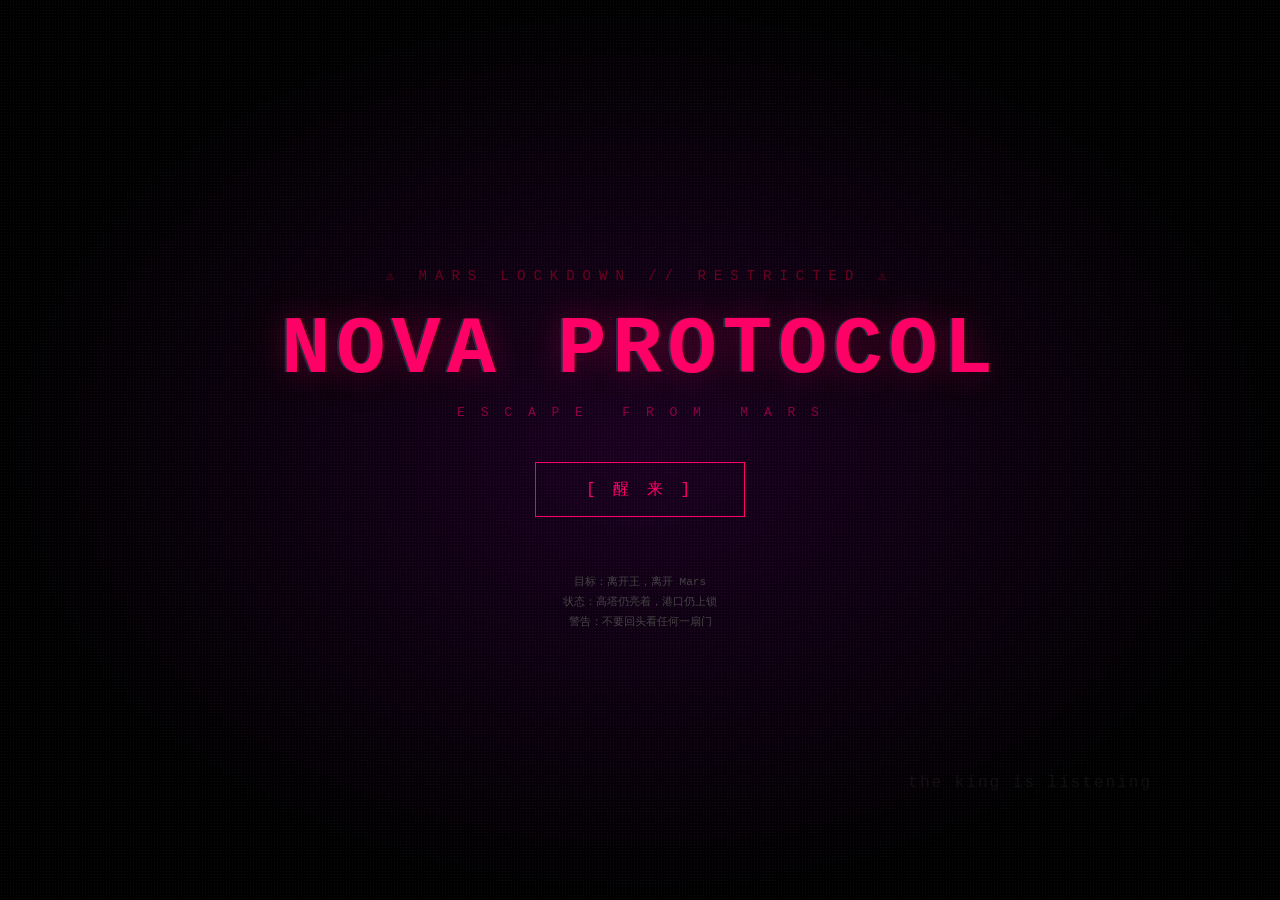
==== index.html @ 2b682ba2 "feat: 第二章大幅扩展 — 新增3个场景 + 9条线索 + 稳定度条 新增场景： - 暗红走廊（枢纽场景，连接所有第二章区域） - 王的起居室（高风险：手写笔记、覆写密码、会记住你的椅子） - 数" ====
<!DOCTYPE html>
<html lang="zh-CN">

<head>
    <meta charset="UTF-8" />
    <meta name="viewport" content="width=device-width, initial-scale=1.0" />
    <title>Thrall &amp; King · Escape from Mars</title>
    <meta name="description" content="A dark fairy-tale horror escape game about Nova fleeing the King and Mars." />
    <style>
        :root {
            --bg: #09060d;
            --bg2: #160b16;
            --ink: #f4dff0;
            --muted: #b693b0;
            --accent: #d9487d;
            --gold: #d6b36b;
            --danger: #ff5b7e;
            --cyan: #7de3ff;
            --line: rgba(255, 255, 255, 0.12);
            --shadow: 0 0 30px rgba(217, 72, 125, 0.20);
        }

        * {
            box-sizing: border-box;
        }

        html,
        body {
            margin: 0;
            min-height: 100%;
            background: radial-gradient(circle at 20% 15%, rgba(217, 72, 125, 0.18), transparent 24%), radial-gradient(circle at 80% 10%, rgba(214, 179, 107, 0.08), transparent 20%), linear-gradient(180deg, var(--bg2), var(--bg));
            color: var(--ink);
            font-family: "Noto Serif SC", "Songti SC", "SimSun", serif;
            overflow-x: hidden;
        }

        body {
            display: flex;
            justify-content: center;
            padding: 20px;
        }

        #app {
            width: min(1120px, 100%);
            display: grid;
            grid-template-columns: 1.15fr 0.85fr;
            gap: 18px;
            transition: filter 180ms ease;
        }

        #app.flicker {
            filter: brightness(1.18) contrast(1.12);
        }

        .panel {
            background: linear-gradient(180deg, rgba(255, 255, 255, 0.04), rgba(255, 255, 255, 0.02));
            border: 1px solid var(--line);
            border-radius: 20px;
            box-shadow: var(--shadow);
            backdrop-filter: blur(10px);
        }

        .stage {
            padding: 18px;
            min-height: 76vh;
            display: flex;
            flex-direction: column;
        }

        .sidebar {
            padding: 18px;
            min-height: 76vh;
        }

        .title {
            margin: 0;
            font-size: clamp(28px, 4vw, 46px);
            line-height: 1;
            letter-spacing: 1px;
            color: #ffe9f5;
            text-shadow: 0 0 18px rgba(217, 72, 125, 0.30);
        }

        .subtitle {
            margin: 10px 0 16px;
            color: var(--muted);
            font-size: 14px;
            line-height: 1.6;
        }

        .room-card {
            position: relative;
            border: 1px solid var(--line);
            border-radius: 18px;
            min-height: 300px;
            overflow: hidden;
            background: radial-gradient(circle at 50% 30%, rgba(255, 255, 255, 0.03), transparent 40%), rgba(0, 0, 0, 0.24);
        }

        .room-visual {
            min-height: 300px;
            padding: 24px;
            display: flex;
            flex-direction: column;
            justify-content: flex-end;
            background-size: cover;
            background-position: center;
            position: relative;
        }

        .room-visual::before {
            content: "";
            position: absolute;
            inset: 0;
            background: linear-gradient(180deg, rgba(0, 0, 0, 0.05), rgba(0, 0, 0, 0.25));
            pointer-events: none;
        }

        .room-visual>* {
            position: relative;
            z-index: 1;
        }

        .room-name {
            font-size: 30px;
            margin: 0 0 8px;
        }

        .room-desc {
            margin: 0;
            max-width: 62ch;
            color: #f7dde9;
            line-height: 1.72;
            white-space: pre-wrap;
        }

        /* ── 关键词高亮 ── */
        .hl-item {
            color: #d6b36b;
            text-shadow: 0 0 6px rgba(214, 179, 107, 0.25);
        }

        .hl-dialog {
            color: #7de3ff;
        }

        .hl-lyric {
            color: #ff88bb;
            font-style: italic;
        }

        .hl-song {
            color: #d6b36b;
            font-style: italic;
        }

        .hl-sfx {
            color: #9a7aad;
            letter-spacing: 1.5px;
            font-size: 0.92em;
        }

        /* ── 恐怖抖动 ── */
        .log-scary {
            animation: textShake 0.12s infinite;
            border-color: rgba(255, 0, 51, 0.35) !important;
            box-shadow: 0 0 18px rgba(255, 0, 51, 0.08) inset;
        }

        @keyframes textShake {
            0% { transform: translate(0.6px, 0); }
            25% { transform: translate(-0.4px, 0.5px); }
            50% { transform: translate(0.5px, -0.6px); }
            75% { transform: translate(-0.6px, 0.3px); }
            100% { transform: translate(0.4px, -0.3px); }
        }

        /* ── 王的监听警告 ── */
        #dangerFlash {
            position: fixed;
            inset: 0;
            z-index: 9998;
            pointer-events: none;
            opacity: 0;
            transition: opacity 0.15s ease;
            background: radial-gradient(circle at 50% 50%, rgba(180, 0, 0, 0.7), rgba(60, 0, 0, 0.85));
            display: flex;
            align-items: center;
            justify-content: center;
        }
        #dangerFlash.active {
            opacity: 1;
            animation: dangerPulse 0.8s ease-out forwards;
        }
        #dangerFlash .danger-text {
            font-size: clamp(32px, 6vw, 64px);
            color: #ff1a1a;
            text-shadow: 0 0 30px rgba(255, 0, 0, 0.9), 0 0 60px rgba(255, 0, 0, 0.5);
            font-weight: bold;
            letter-spacing: 8px;
            animation: textShake 0.1s infinite;
        }
        @keyframes dangerPulse {
            0% { opacity: 1; }
            70% { opacity: 0.9; }
            100% { opacity: 0; }
        }

        /* ── BGM 播放器 ── */
        .bgm-player {
            display: flex;
            align-items: center;
            gap: 8px;
            padding: 8px 12px;
            border-radius: 12px;
            border: 1px solid var(--line);
            background: rgba(0, 0, 0, 0.3);
            margin-bottom: 12px;
            font-size: 12px;
            color: var(--muted);
        }
        .bgm-player button {
            appearance: none;
            border: none;
            background: none;
            color: var(--accent);
            font-size: 18px;
            cursor: pointer;
            padding: 0 4px;
            line-height: 1;
        }
        .bgm-player button:hover { color: #ff88bb; }
        .bgm-track-name {
            flex: 1;
            overflow: hidden;
            text-overflow: ellipsis;
            white-space: nowrap;
            color: var(--ink);
            font-size: 12px;
        }
        .bgm-player select {
            appearance: none;
            background: rgba(255,255,255,0.06);
            border: 1px solid var(--line);
            color: var(--ink);
            font: inherit;
            font-size: 11px;
            padding: 3px 6px;
            border-radius: 6px;
            cursor: pointer;
            max-width: 110px;
        }
        /* ── 频谱 ── */
        .spectrum-wrap {
            height: 32px;
            display: flex;
            align-items: flex-end;
            gap: 2px;
            margin-bottom: 10px;
            padding: 0 2px;
        }
        .spectrum-wrap .bar {
            flex: 1;
            background: linear-gradient(0deg, #ff4da6, #ff88cc);
            box-shadow: 0 0 4px rgba(255, 77, 166, 0.5);
            border-radius: 2px 2px 0 0;
            min-width: 3px;
            transition: height 80ms ease;
        }

        .choices {
            display: grid;
            gap: 10px;
            margin-top: 18px;
        }

        .btn {
            appearance: none;
            border: 1px solid rgba(255, 255, 255, 0.16);
            background: linear-gradient(180deg, rgba(255, 255, 255, 0.08), rgba(255, 255, 255, 0.04));
            color: var(--ink);
            padding: 12px 14px;
            border-radius: 14px;
            text-align: left;
            cursor: pointer;
            transition: 160ms ease;
            font: inherit;
        }

        .btn:hover {
            transform: translateY(-1px);
            border-color: rgba(217, 72, 125, 0.55);
            box-shadow: 0 0 0 1px rgba(217, 72, 125, 0.16) inset;
        }

        .btn:disabled {
            opacity: 0.5;
            cursor: default;
            transform: none;
        }

        .hot {
            border-color: rgba(214, 179, 107, 0.45);
        }

        .danger {
            border-color: rgba(255, 91, 126, 0.52);
        }

        .chapter-two-btn {
            border-color: rgba(125, 227, 255, 0.35);
            box-shadow: 0 0 12px rgba(125,227,255,0.08) inset;
        }

        .log {
            margin-top: 16px;
            padding: 14px;
            border-radius: 14px;
            border: 1px solid var(--line);
            background: rgba(0, 0, 0, 0.24);
            line-height: 1.8;
            white-space: pre-wrap;
            min-height: 156px;
            position: relative;
            overflow: hidden;
        }

        .log::after {
            content: "";
            position: absolute;
            inset: 0;
            background: linear-gradient(180deg, transparent, rgba(255, 255, 255, 0.015));
            pointer-events: none;
        }

        .section {
            margin-bottom: 16px;
        }

        .section h3 {
            margin: 0 0 10px;
            font-size: 15px;
            color: #ffdced;
            letter-spacing: 0.4px;
        }

        .chips {
            display: flex;
            flex-wrap: wrap;
            gap: 8px;
        }

        .chip {
            border-radius: 999px;
            border: 1px solid var(--line);
            background: rgba(255, 255, 255, 0.04);
            color: var(--muted);
            padding: 7px 10px;
            font-size: 13px;
        }

        .chip.active {
            color: #fff6dc;
            border-color: rgba(214, 179, 107, 0.5);
            background: rgba(214, 179, 107, 0.12);
        }

        .chip.chapter-two-active {
            color: #dcf8ff;
            border-color: rgba(125, 227, 255, 0.5);
            background: rgba(125, 227, 255, 0.14);
        }

        .status-grid {
            display: grid;
            grid-template-columns: repeat(2, 1fr);
            gap: 10px;
        }

        .status {
            padding: 12px;
            border-radius: 14px;
            border: 1px solid var(--line);
            background: rgba(255, 255, 255, 0.03);
        }

        .status .label {
            color: var(--muted);
            font-size: 12px;
            margin-bottom: 6px;
        }

        .status .value {
            font-size: 22px;
        }

        .small {
            font-size: 12px;
            color: var(--muted);
            line-height: 1.68;
        }

        .lyric-box {
            padding: 12px;
            border-radius: 14px;
            border: 1px dashed rgba(214, 179, 107, 0.35);
            background: rgba(214, 179, 107, 0.06);
            color: #ffecc6;
            line-height: 1.75;
            min-height: 124px;
            white-space: pre-wrap;
        }

        .ending {
            border-left: 3px solid var(--gold);
            padding-left: 12px;
            color: #ffecc6;
        }

        .footer-note {
            margin-top: auto;
            padding-top: 12px;
            font-size: 12px;
            color: var(--muted);
            border-top: 1px solid var(--line);
            line-height: 1.6;
        }

        .room-start {
            background-image: linear-gradient(180deg, rgba(12, 24, 44, 0.10), rgba(0, 0, 0, 0.62)), linear-gradient(120deg, #0b1222, #080b15 55%, #1a0d17);
        }

        .room-corridor {
            background-image: linear-gradient(180deg, rgba(29, 10, 35, 0.18), rgba(0, 0, 0, 0.62)), linear-gradient(120deg, #1a0718, #0b0912 52%, #190a1d);
        }

        .room-cat {
            background-image: linear-gradient(180deg, rgba(44, 18, 25, 0.12), rgba(0, 0, 0, 0.55)), linear-gradient(120deg, #1f0f17, #120915 48%, #26131b);
        }

        .room-lab {
            background-image: radial-gradient(circle at 55% 45%, rgba(255, 102, 178, 0.12), transparent 28%), linear-gradient(180deg, rgba(22, 10, 23, 0.12), rgba(0, 0, 0, 0.68)), linear-gradient(120deg, #160711, #09070d 48%, #160918);
        }

        .room-gallery {
            background-image: linear-gradient(180deg, rgba(29, 15, 26, 0.15), rgba(0, 0, 0, 0.6)), linear-gradient(120deg, #250e19, #110810 50%, #1c0b13);
        }

        .room-observatory {
            background-image: radial-gradient(circle at 50% 15%, rgba(214, 179, 107, 0.15), transparent 25%), linear-gradient(180deg, rgba(28, 16, 34, 0.2), rgba(7, 5, 10, 0.8)), linear-gradient(120deg, #2b0f1c, #130915 45%, #12081b 70%, #221019);
        }

        .room-greenhouse {
            background-image: linear-gradient(180deg, rgba(17, 30, 18, 0.12), rgba(0, 0, 0, 0.52)), linear-gradient(120deg, #142215, #0c1110 48%, #1a1116);
        }

        .room-reactor {
            background-image: radial-gradient(circle at 50% 50%, rgba(217, 72, 125, 0.12), transparent 30%), linear-gradient(180deg, rgba(31, 10, 21, 0.08), rgba(0, 0, 0, 0.7)), linear-gradient(120deg, #180812, #09070d 45%, #1b0b13);
        }

        .room-tower {
            background-image: radial-gradient(circle at 50% 28%, rgba(214, 179, 107, 0.16), transparent 24%), linear-gradient(180deg, rgba(30, 12, 20, 0.12), rgba(0, 0, 0, 0.68)), linear-gradient(120deg, #210b16, #0c070d 54%, #13080c);
        }

        #titleScreen {
            position: fixed;
            inset: 0;
            z-index: 50;
            display: flex;
            flex-direction: column;
            align-items: center;
            justify-content: center;
            background: radial-gradient(ellipse at 50% 50%, #1a0020 0%, #000 72%);
            overflow: hidden;
        }

        #titleScreen.hidden {
            display: none;
        }

        .scanline {
            position: absolute;
            left: 0;
            right: 0;
            top: -10%;
            height: 2px;
            background: rgba(255, 0, 100, 0.28);
            animation: scanline 4s linear infinite;
            pointer-events: none;
        }

        .title-glow {
            font-size: clamp(42px, 8vw, 82px);
            color: #ff0066;
            text-shadow: 0 0 30px #ff006640, 0 0 60px #ff006620, -2px 0 #00ffff30, 2px 0 #ff000030;
            letter-spacing: 6px;
            font-family: 'Courier New', monospace;
            font-weight: bold;
            margin: 0;
        }

        .title-sub {
            font-size: 13px;
            color: #ff006680;
            letter-spacing: 4px;
            margin-top: 8px;
            margin-bottom: 42px;
            font-family: 'Courier New', monospace;
        }

        .title-btn {
            padding: 16px 50px;
            background: transparent;
            border: 1px solid #ff0066;
            color: #ff0066;
            font-family: 'Courier New', monospace;
            font-size: 16px;
            cursor: pointer;
            letter-spacing: 4px;
            transition: all 0.3s;
        }

        .title-btn:hover {
            background: #ff006620;
            box-shadow: 0 0 30px #ff006640;
        }

        .title-meta {
            margin-top: 56px;
            font-size: 11px;
            color: #444;
            line-height: 1.8;
            font-family: 'Courier New', monospace;
            text-align: center;
        }

        .title-noise {
            position: absolute;
            inset: 0;
            opacity: 0.05;
            pointer-events: none;
            background-image: radial-gradient(circle, #fff 1px, transparent 1px);
            background-size: 3px 3px;
            mix-blend-mode: screen;
        }

        .title-ghost {
            position: absolute;
            bottom: 12%;
            right: 10%;
            color: rgba(255, 255, 255, 0.06);
            font-family: 'Courier New', monospace;
            letter-spacing: 2px;
            animation: pulse 3.2s infinite;
        }

        #jumpScare {
            position: fixed;
            inset: 0;
            z-index: 80;
            display: none;
            align-items: center;
            justify-content: center;
            flex-direction: column;
            background: rgba(0, 0, 0, 0.96);
            color: #ff0033;
            font-family: 'Courier New', monospace;
            text-shadow: 0 0 18px #ff0033;
        }

        #jumpScare.active {
            display: flex;
            animation: flashBg 0.42s steps(2) 3;
        }

        #jumpText {
            font-size: clamp(34px, 8vw, 96px);
            letter-spacing: 4px;
            animation: shake 0.08s infinite;
            white-space: pre-wrap;
            text-align: center;
            padding: 20px;
        }

        #jumpNoise {
            color: rgba(255, 255, 255, 0.2);
            font-size: 12px;
            letter-spacing: 3px;
        }

        #glitchOverlay {
            position: fixed;
            inset: 0;
            z-index: 40;
            pointer-events: none;
            opacity: 0;
            background: repeating-linear-gradient(180deg, rgba(255, 255, 255, 0.018), rgba(255, 255, 255, 0.018) 1px, transparent 1px, transparent 3px);
            transition: opacity 120ms ease;
        }

        #glitchOverlay.show {
            opacity: 1;
        }

        #puzzleModal {
            position: fixed;
            inset: 0;
            z-index: 70;
            display: none;
            align-items: center;
            justify-content: center;
            background: rgba(0, 0, 0, 0.84);
        }

        #puzzleModal.active {
            display: flex;
        }

        .modal-card {
            background: rgba(9, 6, 13, 0.95);
            border: 1px solid rgba(217, 72, 125, 0.45);
            border-radius: 18px;
            width: min(420px, 92vw);
            padding: 24px;
            box-shadow: 0 0 40px rgba(217, 72, 125, 0.18);
        }

        .modal-title {
            margin: 0 0 10px;
            color: #ffe9f5;
            font-size: 22px;
        }

        .modal-text {
            color: var(--muted);
            line-height: 1.7;
            margin-bottom: 12px;
            white-space: pre-wrap;
        }

        .modal-hint {
            color: #ffd0e1;
            background: rgba(217, 72, 125, 0.08);
            border: 1px dashed rgba(217, 72, 125, 0.28);
            padding: 10px 12px;
            border-radius: 12px;
            margin-bottom: 14px;
            white-space: pre-wrap;
        }

        .modal-input {
            width: 100%;
            border-radius: 12px;
            border: 1px solid rgba(255, 255, 255, 0.12);
            background: rgba(255, 255, 255, 0.04);
            color: #fff;
            padding: 12px 14px;
            font: inherit;
            outline: none;
        }

        .modal-actions {
            display: flex;
            gap: 10px;
            margin-top: 14px;
        }

        @keyframes scanline {
            0% {
                top: -5%;
            }

            100% {
                top: 105%;
            }
        }

        @keyframes pulse {

            0%,
            100% {
                opacity: .38;
            }

            50% {
                opacity: .92;
            }
        }

        @keyframes shake {
            0% {
                transform: translate(2px, 1px);
            }

            25% {
                transform: translate(-2px, -1px);
            }

            50% {
                transform: translate(1px, 2px);
            }

            75% {
                transform: translate(-1px, -2px);
            }

            100% {
                transform: translate(2px, 1px);
            }
        }

        @keyframes flashBg {

            0%,
            100% {
                background: rgba(0, 0, 0, .96);
            }

            50% {
                background: rgba(120, 0, 12, .98);
            }
        }

        @keyframes blink-cursor {

            0%,
            50% {
                opacity: 1;
            }

            51%,
            100% {
                opacity: 0;
            }
        }

        .typewriter-cursor {
            display: inline;
            color: var(--accent);
            animation: blink-cursor 0.8s infinite;
            font-weight: bold;
        }

        .room-desc,
        .log {
            cursor: pointer;
        }

        @media (max-width:900px) {
            #app {
                grid-template-columns: 1fr;
            }

            .stage,
            .sidebar {
                min-height: auto;
            }
        }
        /* ── 第二章专用样式 ── */
        .chapter-two-vignette {
            box-shadow: inset 0 0 150px rgba(139, 0, 0, 0.6);
        }

        .stability-bar {
            height: 8px;
            background: rgba(0,0,0,0.5);
            border-radius: 999px;
            overflow: hidden;
            margin: 6px 0;
            border: 1px solid rgba(125,227,255,0.15);
        }

        .stability-fill {
            height: 100%;
            border-radius: 999px;
            transition: width 400ms ease, background 400ms ease;
        }

        .stability-fill.safe { background: linear-gradient(90deg, #7de3ff, #00e5ff); }
        .stability-fill.warn { background: linear-gradient(90deg, #d9487d, #ff5b7e); }
        .stability-fill.crit { background: linear-gradient(90deg, #ff0033, #990000); animation: pulse-bar 0.8s infinite; }

        @keyframes pulse-bar { 50% { opacity: 0.5; } }

        .ch2-timer-chip {
            color: var(--danger);
            border-color: rgba(255,91,126,0.4);
            animation: pulse-bar 1.2s infinite;
        }

        .ch2-timer-chip.urgent {
            color: #ff0033;
            border-color: rgba(255,0,51,0.6);
            text-shadow: 0 0 6px #ff0033;
        }

        .ch2-scene-whisper { background: radial-gradient(ellipse at 50% 60%, rgba(0,229,255,0.06), rgba(9,6,13,0.95)); }
        .ch2-scene-throne { background: radial-gradient(ellipse at 50% 30%, rgba(139,0,0,0.15), rgba(9,6,13,0.95)); }
        .ch2-scene-mind { background: radial-gradient(ellipse at 50% 50%, rgba(125,227,255,0.08), rgba(22,11,22,0.95)); }
        .ch2-scene-dock { background: radial-gradient(ellipse at 50% 70%, rgba(214,179,107,0.1), rgba(9,6,13,0.95)); }

        .override-glitch {
            animation: glitch-skew 0.3s cubic-bezier(0.25,0.46,0.45,0.94) both infinite;
        }
        @keyframes glitch-skew {
            0% { transform: skew(0deg); }
            20% { transform: skew(-8deg); filter: hue-rotate(90deg); }
            40% { transform: skew(6deg); filter: hue-rotate(-60deg); }
            60% { transform: skew(0deg); filter: none; }
            80% { transform: skew(3deg); }
            100% { transform: skew(0deg); }
        }

        /* ── 伪结局绿色文字 ── */
        .false-dawn-text {
            color: #00ff00 !important;
            font-family: 'Courier New', monospace;
            text-shadow: 0 0 10px #00ff00, 0 0 30px #00ff00;
            transition: opacity 2s ease-in;
        }

        /* ── 第二章暗红压迫边框（固定遮罩层，不阻挡点击） ── */
        #ch2Vignette {
            position: fixed; inset: 0; z-index: 998;
            pointer-events: none;
            box-shadow: inset 0 0 150px rgba(139, 0, 0, 0.8);
            transition: box-shadow 1.5s;
        }

        /* ── 第二章按钮冰蓝高光 ── */
        .btn.chapter-two-btn {
            border-color: rgba(0, 229, 255, 0.25);
        }
        .btn.chapter-two-btn:hover {
            border-color: var(--cyan);
            box-shadow: 0 0 14px rgba(0, 229, 255, 0.18);
        }

        /* ── 稳定度条 ── */
        .stability-bar-wrap {
            margin-top: 0.7rem; background: rgba(255,255,255,0.08);
            border-radius: 4px; height: 10px; overflow: hidden;
        }
        .stability-bar-fill {
            height: 100%; border-radius: 4px; transition: width 0.5s;
            background: linear-gradient(90deg, #d9487d, #ff5b7e);
        }
        .stability-label {
            font-size: 0.72rem; color: var(--muted);
            margin-top: 0.25rem; text-align: center;
        }
    </style>
</head>

<body>
    <div id="titleScreen">
        <div class="scanline"></div>
        <div class="title-noise"></div>
        <div style="position:relative; z-index:1; text-align:center; padding: 20px;">
            <div style="font-size:14px;color:#ff003360;letter-spacing:8px;margin-bottom:20px;font-family:'Courier New', monospace;">⚠ MARS LOCKDOWN // RESTRICTED ⚠</div>
            <h1 class="title-glow" id="titleGlitch">NOVA PROTOCOL</h1>
            <div class="title-sub">E S C A P E &nbsp; F R O M &nbsp; M A R S</div><button class="title-btn" id="startBtn">[ 醒 来 ]</button>
            <div class="title-meta">
                <div>目标：离开王，离开 Mars</div>
                <div>状态：高塔仍亮着，港口仍上锁</div>
                <div id="titleMetaGlitch">警告：不要回头看任何一扇门</div>
            </div>
        </div>
        <div class="title-ghost">the king is listening</div>
    </div>
    <div id="glitchOverlay"></div>
    <div id="jumpScare">
        <div id="jumpText">别回头</div>
        <div id="jumpNoise">█▓▒░ ▌▐ █▓▒░ ▌▐ █▓▒░</div>
    </div>
    <div id="puzzleModal">
        <div class="modal-card">
            <h2 class="modal-title" id="puzzleTitle">密码盒子</h2>
            <div class="modal-text" id="puzzleText"></div>
            <div class="modal-hint" id="puzzleHint"></div><input id="puzzleInput" class="modal-input" inputmode="numeric" autocomplete="off" placeholder="输入四位密码" />
            <div class="modal-actions"><button class="btn hot" id="puzzleConfirm">确认</button><button class="btn" id="puzzleCancel">离开</button></div>
        </div>
    </div>
    <div id="dangerFlash"><span class="danger-text">王听见你了</span></div>
    <div id="app">
        <section class="panel stage">
            <h1 class="title">Thrall &amp; King</h1>
            <div class="subtitle">Escape from Mars · 暗黑童话风恐怖解谜原型<br>你只想逃离王的火星帝国。点击选择，穿过低温舱、走廊、猫房、实验室与高塔，收集三件遗物，决定你能否真正离开 Mars。</div>
            <div class="room-card">
                <div id="roomVisual" class="room-visual room-start">
                    <h2 id="roomName" class="room-name"></h2>
                </div>
            </div>
            <div id="choices" class="choices"></div>
            <div id="log" class="log"></div>
            <div class="footer-note">从 Mars 的心脏逃出去。三件遗物仍会说话，而每一句话，都像王留在身后的引力。</div>
        </section>
        <aside class="panel sidebar">
            <div class="section">
                <h3>BGM</h3>
                <div class="bgm-player">
                    <button id="bgmPlayBtn" title="播放/暂停">▶</button>
                    <span class="bgm-track-name" id="bgmTrackName">默认bgm</span>
                    <select id="bgmSelect">
                        <option value="0">默认bgm</option>
                        <option value="1">Cage of Stars</option>
                        <option value="2">Property of Elon Musk</option>
                        <option value="3">The Variable in Ruins</option>
                    </select>
                </div>
                <div class="spectrum-wrap" id="spectrum"></div>
            </div>
            <div class="section">
                <h3>状态</h3>
                <div class="status-grid">
                    <div class="status">
                        <div class="label">理智</div>
                        <div id="sanity" class="value">4</div>
                    </div>
                    <div class="status">
                        <div class="label">警戒</div>
                        <div id="danger" class="value">0</div>
                    </div>
                    <div class="status">
                        <div class="label">遗物碎片</div>
                        <div id="fragmentCount" class="value">0/3</div>
                    </div>
                    <div class="status">
                        <div class="label">当前章节</div>
                        <div id="chapter" class="value">Ⅰ</div>
                    </div>
                </div>
            </div>
            <div class="section">
                <h3>遗物收集</h3>
                <div id="trackChips" class="chips"></div>
            </div>
            <div class="section">
                <h3>已拾取遗物</h3>
                <div id="lyricBox" class="lyric-box">还没有拾到遗物。Mars 的金属走廊只剩冷气、回音，与远处未熄的引擎声。</div>
            </div>
            <div class="section">
                <h3>风格与玩法</h3>
                <div class="small">1. 探索九个场景：低温舱、走廊、猫房、实验室、画廊、观测穹顶、玻璃温室、心核反应厅、发射塔控制厅。<br>2. 三件遗物分别对应三种真相：<strong>引力</strong>、<strong>燃烧</strong>、<strong>献祭</strong>。<br>3. 警戒太高会被高塔安保收束，理智归零会被温室吞没。</div>
            </div>
            <div class="section ending">
                <h3>当前目标</h3>
                <div id="objective" class="small">从低温舱醒来，穿过整座火星帝国，找到离港路线。每件遗物都是门，也是锁。</div>
            </div>
        </aside>
    </div>
    <script>
        const GLITCH_CHARS = '█▓▒░╔╗╚╝║═╬┼▄▀▌▐';

        /* ── BGM 系统 ── */
        const BGM_LIST = [
            { name: '默认bgm', src: '飙车bgm 2.mp3' },
            { name: 'Cage of Stars', src: 'cage-of-stars.mp3' },
            { name: 'Property of Elon Musk', src: 'cage-of-black-hole 2.mp3' },
            { name: 'The Variable in Ruins', src: 'heat-death.mp3' }
        ];
        const bgmAudio = new Audio(BGM_LIST[0].src);
        bgmAudio.loop = true;
        bgmAudio.volume = 0.5;
        let bgmPlaying = false;
        let bgmIndex = 0;
        let audioCtx, analyser, srcNode, spectrumBars = [];

        function initAudioCtx() {
            if (audioCtx) return;
            audioCtx = new (window.AudioContext || window.webkitAudioContext)();
            analyser = audioCtx.createAnalyser();
            analyser.fftSize = 64;
            srcNode = audioCtx.createMediaElementSource(bgmAudio);
            srcNode.connect(analyser);
            analyser.connect(audioCtx.destination);
            const wrap = document.getElementById('spectrum');
            const barCount = analyser.frequencyBinCount;
            for (let i = 0; i < barCount; i++) {
                const bar = document.createElement('div');
                bar.className = 'bar';
                bar.style.height = '2px';
                wrap.appendChild(bar);
                spectrumBars.push(bar);
            }
            drawSpectrum();
        }

        function drawSpectrum() {
            if (!analyser) return;
            requestAnimationFrame(drawSpectrum);
            const data = new Uint8Array(analyser.frequencyBinCount);
            analyser.getByteFrequencyData(data);
            for (let i = 0; i < spectrumBars.length; i++) {
                const h = Math.max(2, (data[i] / 255) * 32);
                spectrumBars[i].style.height = h + 'px';
            }
        }

        function toggleBGM() {
            initAudioCtx();
            if (audioCtx.state === 'suspended') audioCtx.resume();
            if (bgmPlaying) {
                bgmAudio.pause();
                bgmPlaying = false;
                document.getElementById('bgmPlayBtn').textContent = '▶';
            } else {
                bgmAudio.play();
                bgmPlaying = true;
                document.getElementById('bgmPlayBtn').textContent = '⏸';
            }
        }

        function switchBGM(index) {
            bgmIndex = index;
            const wasPlaying = bgmPlaying;
            bgmAudio.src = BGM_LIST[index].src;
            document.getElementById('bgmTrackName').textContent = BGM_LIST[index].name;
            if (wasPlaying) {
                bgmAudio.play();
            }
        }

        const TRACKS = [{
            id: 'stardust',
            title: '星尘麻醉剂',
            keyWord: '引力',
            song: 'The Variable in Ruins',
            fragment: 'Your vulnerability… is my only gravity.\n你的脆弱……是我唯一的引力。'
        }, {
            id: 'rose',
            title: '水晶玫瑰',
            keyWord: '燃烧',
            song: 'Cage of Stars',
            fragment: 'In your cage, I burn, I glow.\n在你的牢笼里，我燃烧，我发光。'
        }, {
            id: 'chip',
            title: '变量芯片',
            keyWord: '献祭',
            song: 'Property of Elon Musk',
            fragment: 'I never loved you… not a single day… not at all… I just loved watching you die for me…\n我从来没有爱过你……一天都没有……一点也没有……我只是喜欢看着你为我死去……'
        }];
        const ROOM_IMAGES = {
            start: 'IMG_8840.jpeg',
            corridor: 'IMG_8841.jpeg',
            catroom: 'IMG_8842.jpeg',
            lab: 'IMG_8843.jpeg',
            gallery: 'IMG_8844.jpeg',
            observatory: 'IMG_8845.jpeg',
            greenhouse: 'IMG_8846.jpeg',
            reactor: 'IMG_8847.jpeg',
            tower: 'IMG_8848.jpeg'
        };
        const ENDING_IMAGES = {
            caught: 'IMG_8509.jpeg',
            glass: 'IMG_8509.jpeg',
            return: 'IMG_8509.jpeg',
            misfire: 'IMG_8509.jpeg',
            escape: 'IMG_8849.jpeg'
        };
        const state = {
            mode: 'title',
            sanity: 4,
            danger: 0,
            chapter: 1,
            room: 'start',
            fragments: [],
            flags: {
                idCard: false,
                sawCats: false,
                sofaNote: false,
                roseKey: false,
                labRoute: false,
                heartTouched: false,
                galleryUnlocked: false,
                towerOpened: false,
                chapterTwoStarted: false,
                chapterTwoReactorKey: false,
                chapterTwoVoiceprint: false,
                chapterTwoProtocolSheet: false,
                chapterTwoNorthRoute: false,
                chapterTwoCoreOpen: false,
                chapterTwoExitOpen: false,
                chapterTwoNerveLink: false,
                chapterTwoMemorySolved: false,
                chapterTwoThroneVisited: false,
                chapterTwoOldKey: false,
                chapterTwoWhisperSurvived: false,
                chapterTwoDockPowered: false
            },
            ended: false,
            puzzle: null,
            jumpscares: 0
        };
        const rooms = {
            start: {
                name: '低温舱',
                className: 'room-start',
                desc: '你在刺骨的寒冷中醒来。破损休眠舱的蓝色冷冻液滴在金属地面上，红色应急灯一闪一闪。门外是火星深夜，门内是你迟迟不肯再留下的心。Nova 很清楚：这一次，她只想逃离王，逃离 Mars。',
                objective: '找到离开低温舱的方法。通行牌和应急门里至少有一个不会说谎。',
                choices: [{
                    text: '检查破损通行牌',
                    action() {
                        addLog('你在休眠舱旁找到一张裂开的通行牌。照片上的自己被霜花撕成两半，但芯片还亮着。身份识别还能勉强通过一扇门。');
                        state.flags.idCard = true;
                    },
                    once: 'idcard'
                }, {
                    text: '读墙上的抓痕字迹',
                    action() {
                        addLog('——沙沙——\n\n霜雾后的金属墙上只有一句话：\n\n「如果你终于醒了，就不要再回头。」\n\n像是你自己留给自己的。', { scary: true });
                        bumpSanity(-1);
                        delayedJump('不要再回头');
                    },
                    once: 'walltext'
                }, {
                    text: '推开应急门，进入走廊',
                    goto: 'corridor',
                    require() {
                        return state.flags.idCard;
                    }
                }]
            },
            corridor: {
                name: '主走廊',
                className: 'room-corridor',
                desc: '一条漫长的黑红走廊向前延伸。失灵屏幕循环播放火星宣传片：穹顶、星舰、玫瑰色天光，以及王在所有镜头背后的帝国剪影。左边传来很轻的猫叫，右边是实验区，更深处则是被丝绒幕布遮住的画廊入口。',
                objective: '摸清火星帝国的内部路径。猫房、实验区和画廊都在前面，但画廊不会对空手的人打开。',
                choices: [{
                    text: '查看失灵显示屏',
                    action() {
                        addLog('——嗡——\n\n屏幕忽明忽暗，最后停在一行白字上：\n\n「火星欢迎留下来的人。」\n\n...嘶啦... 整排屏幕同时黑掉，只剩你自己的倒影。', { scary: true });
                        bumpDanger(1);
                        delayedJump('留下来');
                    },
                    once: 'screens'
                }, {
                    text: '拾起地上的珍珠',
                    action() {
                        addLog('地上有一颗珍珠，旁边粘着三色猫毛。你突然想起这里曾经有一个被你精心布置过的房间——后来，它被改造成了更柔软、更难离开的地方。');
                    },
                    once: 'pearl'
                }, {
                    text: '进入猫房',
                    goto: 'catroom'
                }, {
                    text: '进入实验室',
                    goto: 'lab'
                }, {
                    text: '穿过幕布，前往画廊',
                    goto: 'gallery',
                    require() {
                        return state.flags.galleryUnlocked;
                    }
                }, {
                    text: '回到低温舱',
                    goto: 'start'
                }]
            },
            catroom: {
                name: '猫房',
                className: 'room-cat',
                desc: '这里和外面的冷硬金属完全不同。地毯柔软，水晶球悬浮，猫爬架像一座微型宫殿。三只猫的全息影像在光里缓慢转身，像还记得你，却也像在替谁守门。墙边是一只密码盒子，沙发下露出一页被揉皱的纸。',
                objective: '从这间过于温柔的房间里拿到真正能帮你离开的东西。画廊的钥匙就藏在密码盒子里。',
                choices: [{
                    text: '触碰悬浮水晶球',
                    action() {
                        addLog('三只猫同时抬头看你。\n\n♪ ...喇叭里响起低沉男声... ♪\n\n「它们一直很好。你只要留下，就什么都不会失去。」\n\n你后退半步，心里只剩更强烈的逃离欲。', { scary: true });
                        state.flags.sawCats = true;
                        delayedJump('它们一直很好');
                    },
                    once: 'cats'
                }, {
                    text: '查看沙发下的纸页',
                    action() {
                        addLog('纸页上只有一句提示：\n\n「前八次是命运，第几次是选择？」\n\n底下被你自己用红笔乱涂乱画着');
                        state.flags.sofaNote = true;
                    },
                    once: 'sofaNote'
                }, {
                    text: '打开密码盒子',
                    action() {
                        openPuzzle({
                            title: '密码盒子',
                            text: '锁盒表面刻着一朵玫瑰，里面藏着画廊的钥匙。',
                            hint: '前八次是命运，第几次是选择？',
                            answer: '0009',
                            onSuccess() {
                                addLog('...咔嗒——\n\n锁盒弹开。里面躺着一把薄而冷的玫瑰钥匙，像一朵被冻结的花。你拿起它，知道画廊终于能开了。');
                                state.flags.roseKey = true;
                                state.flags.galleryUnlocked = true;
                            },
                            onFail() {
                                addLog('——哔——\n\n密码错误。锁盒发出刺耳蜂鸣，天花板红灯亮了一瞬。', { scary: true });
                                bumpDanger(1);
                                delayedJump('0009');
                            }
                        });
                    },
                    require() {
                        return state.flags.sofaNote && !state.flags.roseKey;
                    }
                }, {
                    text: '回到主走廊',
                    goto: 'corridor'
                }]
            },
            lab: {
                name: '实验室',
                className: 'room-lab',
                desc: '粉色冷光从巨大的心核设备里缓慢流动出来，像火星人工心脏的一部分。四周屏幕显示港口封锁、轨道警戒和各个停机坪的离港许可。最深处的合金门通往画廊，而真正的离港路线，就藏在航线控制台里。',
                objective: '读取航线控制台，记下唯一能离开 Mars 的路线。没读到路线，最后就算摸到发射按钮，也不会真正成功。',
                choices: [{
                    text: '读取航线控制台',
                    action() {
                        addLog('你调出被隐藏的离港路线。北侧发射塔依然能手动点火，但必须先让三件遗物为心核供电，随后根据控制台上的轨道校准表完成发射。你把所有关键坐标都记了下来。');
                        state.flags.labRoute = true;
                    },
                    once: 'route'
                }, {
                    text: '触碰心核装置',
                    action() {
                        addLog('...咚...咚... 装置表面的金属一阵发烫。屏幕跳出一句冷到像亲吻一样的话：\n\n「别跑。Mars 为你亮着。」\n\n...咚...咚... 你猛地甩开手，胸口像被谁捏了一下。', { scary: true });
                        state.flags.heartTouched = true;
                        bumpSanity(-1);
                        delayedJump('别跑');
                    },
                    once: 'core'
                }, {
                    text: '查看九块航线屏幕',
                    action() {
                        const msg = state.flags.labRoute ? '九块屏幕同时亮起，只有一条航线仍然保持稳定。你确认自己记下的是唯一不会在中途自毁的离港路径。' : '九块屏幕里有八块在不断崩溃。最后一块却被权限锁住。没有读取主控制台，你看不懂哪一条才是真正能活着离开的路线。';
                        addLog(msg);
                    },
                    once: 'ninepanels'
                }, {
                    text: '用玫瑰钥匙解锁古老合金门，前往画廊',
                    goto: 'gallery',
                    require() {
                        return state.flags.roseKey;
                    }
                }, {
                    text: '回到主走廊',
                    goto: 'corridor'
                }]
            },
            gallery: {
                name: '画廊',
                className: 'room-gallery',
                desc: '黑红长廊尽头挂着一幅没有脸的肖像。所有画框都被擦得很亮，像有人一直在这里等待你回来。最中间那幅画前，摆着一只封存柜；右侧通向观测穹顶，左侧是被雾气吞没的玻璃温室。',
                objective: '找回第一件遗物，再决定去穹顶还是温室。',
                choices: [{
                    text: '打开肖像前的封存柜',
                    action() {
                        addLog('...咔嗒...\n\n封存柜里静静躺着一朵【水晶玫瑰】。你拿起它时，花瓣像在微微发热。柜底同时亮起一句语录。');
                        gainFragment('rose');
                    },
                    once: 'rose'
                }, {
                    text: '凝视无脸肖像',
                    action() {
                        addLog('你看了很久，最后在画布反光里只看见自己。不是收藏品，不是火星帝国的传奇名字，只是想离开的人。');
                        delayedJump('你在这里');
                    },
                    once: 'portrait'
                }, {
                    text: '前往观测穹顶',
                    goto: 'observatory'
                }, {
                    text: '前往玻璃温室',
                    goto: 'greenhouse'
                }, {
                    text: '返回实验室',
                    goto: 'lab'
                }, {
                    text: '返回主走廊',
                    goto: 'corridor'
                }]
            },
            observatory: {
                name: '观测穹顶',
                className: 'room-observatory',
                desc: '穹顶外是火星夜色。返航舰群像一串被谁牵引着的星。控制台仍在运转，屏幕角落闪着一只小小的注射标记。某种曾经用于安抚、留置、拖慢离开冲动的液体，被锁在这里。',
                objective: '取得第二件遗物，并确认北侧停机坪的前置校准。',
                choices: [{
                    text: '开启药剂冷藏抽屉',
                    action() {
                        addLog('...嘶——\n\n冷藏抽屉缓缓弹开，一支【星尘麻醉剂】在蓝白霜雾中滚到你指尖。它美得像宇宙尘埃，也危险得像留人用的温柔。');
                        gainFragment('stardust');
                        bumpSanity(-1);
                    },
                    once: 'stardust'
                }, {
                    text: '改写北侧停机坪坐标',
                    action() {
                        addLog('——嗒嗒嗒—— 你把路线悄悄写向北侧停机坪，系统却回传一行细字：\n\n「I know where you run before you run.」\n\n警戒随之升高。', { scary: true });
                        bumpDanger(1);
                    },
                    once: 'northport'
                }, {
                    text: '前往心核反应厅',
                    goto: 'reactor',
                    require() {
                        return hasFragment('stardust');
                    }
                }, {
                    text: '返回画廊',
                    goto: 'gallery'
                }]
            },
            greenhouse: {
                name: '玻璃温室',
                className: 'room-greenhouse',
                desc: '这里种着不会结果的红玫瑰，玻璃顶外是一层模糊的火星光。地面潮湿，像有人在这里站了很久很久。最深处的根系培养槽里卡着一枚芯片，像一块被埋起来的秘密。',
                objective: '拿到第三件遗物，同时别让温室警报彻底响起来。',
                choices: [{
                    text: '从根系培养槽里取出芯片',
                    action() {
                        addLog('你拨开缠绕的透明根丝，拿出一枚【变量芯片】。它表面闪过一段语录，冷得像亲眼看着爱燃尽。');
                        gainFragment('chip');
                    },
                    once: 'chip'
                }, {
                    text: '砸开东侧玻璃试图直接逃走',
                    action() {
                        addLog('——嘭—— 裂纹像血一样扩散开，可玻璃外面还有第二层穹顶。\n\n——呜呜呜—— 警报猛地亮起，整座温室都在提醒你：火星不是那么容易离开的。', { scary: true });
                        bumpDanger(2);
                        bumpSanity(-1);
                        delayedJump('跑不掉');
                    },
                    once: 'glassbreak'
                }, {
                    text: '前往心核反应厅',
                    goto: 'reactor',
                    require() {
                        return hasFragment('chip');
                    }
                }, {
                    text: '返回画廊',
                    goto: 'gallery'
                }]
            },
            reactor: {
                name: '心核反应厅',
                className: 'room-reactor',
                desc: '巨大的心核在红光中缓慢脉动。三道锁环围住中央升降台，每一道都需要一件遗物。只有让它们一起点亮，发射塔控制厅才会重新接通。你终于走到火星的真正心脏。',
                objective: '把三件遗物依次送入锁环，强行打开通往高塔的路。',
                choices: [{
                    text: '将【水晶玫瑰】送入第一锁环',
                    action() {
                        addLog('...叮—— 【水晶玫瑰】在锁环里慢慢亮起。第一道光像爱本身，也像牢笼最柔软的那部分。');
                    },
                    require() {
                        return hasFragment('rose');
                    },
                    once: 'lock1'
                }, {
                    text: '将【星尘麻醉剂】送入第二锁环',
                    action() {
                        addLog('...叮—— 【星尘麻醉剂】被心核抽空，第二道锁环泛起星尘一样的雾光。你知道这座帝国曾经多么擅长让人失去离开的力气。');
                    },
                    require() {
                        return hasFragment('stardust') && used('lock1');
                    },
                    once: 'lock2'
                }, {
                    text: '将【变量芯片】送入第三锁环',
                    action() {
                        addLog('...叮—— 【变量芯片】嵌入核心，第三道锁环随之彻底点燃。\n\n——轰—— 升降台苏醒，发射塔控制厅的权限被强制重新打开。');
                        state.flags.towerOpened = true;
                    },
                    require() {
                        return hasFragment('chip') && used('lock2');
                    },
                    once: 'lock3'
                }, {
                    text: '强行越权点火',
                    action() {
                        addLog('——哔哔哔—— 系统立刻判定你为入侵者。高塔红灯全亮，安保开始收束。', { scary: true });
                        bumpDanger(2);
                        delayedJump('权限不足');
                    },
                    once: 'force'
                }, {
                    text: '乘升降台前往发射塔控制厅',
                    goto: 'tower',
                    require() {
                        return state.flags.towerOpened;
                    }
                }, {
                    text: '返回观测穹顶',
                    goto: 'observatory'
                }, {
                    text: '返回玻璃温室',
                    goto: 'greenhouse'
                }]
            },
            tower: {
                name: '发射塔控制厅',
                className: 'room-tower',
                desc: '高塔之上，整座火星主城都在你脚下发光。主控屏已经恢复，发射按钮亮着，通讯频道里却只剩最后一道熟悉的男声。王没有现身，他只是让声音先落下来：\n\n「你真要离开 Mars？」',
                objective: '在发射前做出最后决定。是冲出 Mars，还是被这座星球重新抓回怀里？',
                choices: [{
                    text: '按下发射按钮，直接离开 Mars',
                    action() {
                        endGame('escape');
                    },
                    require() {
                        return allFragments() && state.flags.labRoute && state.danger <= 3;
                    }
                }, {
                    text: '按下发射按钮（航线未校准）',
                    action() {
                        endGame('misfire');
                    },
                    require() {
                        return allFragments() && !state.flags.labRoute;
                    }
                }, {
                    text: '按下发射按钮（警戒过高）',
                    action() {
                        endGame('caught');
                    },
                    require() {
                        return allFragments() && state.flags.labRoute && state.danger > 3;
                    }
                }, {
                    text: '回答：我害怕，我不走了',
                    action() {
                        endGame('return');
                    }
                }, {
                    text: '在通讯里沉默，等待安保追上来',
                    action() {
                        endGame('caught');
                    }
                }]
            }
        };
        const roomOrder = Object.keys(rooms),
            usedActions = new Set();
        const appEl = document.getElementById('app'),
            titleScreenEl = document.getElementById('titleScreen'),
            titleGlitchEl = document.getElementById('titleGlitch'),
            titleMetaGlitchEl = document.getElementById('titleMetaGlitch'),
            startBtnEl = document.getElementById('startBtn'),
            glitchOverlayEl = document.getElementById('glitchOverlay'),
            jumpScareEl = document.getElementById('jumpScare'),
            jumpTextEl = document.getElementById('jumpText'),
            roomNameEl = document.getElementById('roomName'),
            roomVisualEl = document.getElementById('roomVisual'),
            choicesEl = document.getElementById('choices'),
            logEl = document.getElementById('log'),
            sanityEl = document.getElementById('sanity'),
            dangerEl = document.getElementById('danger'),
            fragmentCountEl = document.getElementById('fragmentCount'),
            chapterEl = document.getElementById('chapter'),
            trackChipsEl = document.getElementById('trackChips'),
            lyricBoxEl = document.getElementById('lyricBox'),
            objectiveEl = document.getElementById('objective'),
            puzzleModalEl = document.getElementById('puzzleModal'),
            puzzleTitleEl = document.getElementById('puzzleTitle'),
            puzzleTextEl = document.getElementById('puzzleText'),
            puzzleHintEl = document.getElementById('puzzleHint'),
            puzzleInputEl = document.getElementById('puzzleInput'),
            puzzleConfirmEl = document.getElementById('puzzleConfirm'),
            puzzleCancelEl = document.getElementById('puzzleCancel');

        function applyRoomArt(key) {
            const image = ROOM_IMAGES[key];
            if (!image) {
                roomVisualEl.style.backgroundImage = '';
                return;
            }
            roomVisualEl.style.backgroundImage = `linear-gradient(180deg, rgba(0,0,0,0.05), rgba(0,0,0,0.22)), url('${image}')`;
            roomVisualEl.style.backgroundSize = 'cover';
            roomVisualEl.style.backgroundPosition = 'center';
        }

        function applyEndingArt(kind, roomKey) {
            const image = ENDING_IMAGES[kind] || ROOM_IMAGES[roomKey];
            if (!image) {
                roomVisualEl.style.backgroundImage = '';
                return;
            }
            roomVisualEl.style.backgroundImage = `linear-gradient(180deg, rgba(0,0,0,0.08), rgba(0,0,0,0.30)), url('${image}')`;
            roomVisualEl.style.backgroundSize = 'cover';
            roomVisualEl.style.backgroundPosition = 'center';
        }

        function clearRoomArtForChapterTwo() {
            roomVisualEl.style.backgroundImage = '';
            roomVisualEl.style.background = '';
        }

        function corruptText(text, intensity = 0.045) {
            return text.split('').map(ch => (Math.random() < intensity && ch !== '\n' && ch !== ' ') ? GLITCH_CHARS[Math.floor(Math.random() * GLITCH_CHARS.length)] : ch).join('');
        }

        function pulseGlitch() {
            glitchOverlayEl.classList.add('show');
            appEl.classList.add('flicker');
            setTimeout(() => {
                glitchOverlayEl.classList.remove('show');
                appEl.classList.remove('flicker');
            }, 160);
        }

        function triggerJump(text = '别回头') {
            state.jumpscares += 1;
            jumpTextEl.textContent = corruptText(text, 0.18);
            jumpScareEl.classList.add('active');
            setTimeout(() => jumpScareEl.classList.remove('active'), 1100);
            pulseGlitch();
        }

        function delayedJump(text) {
            setTimeout(() => triggerJump(text), 320);
        }
        function richText(text) {
            let html = text
                .replace(/&/g, '&amp;').replace(/</g, '&lt;').replace(/>/g, '&gt;');
            html = html
                .replace(/【([^】]+)】/g, '<span class=\'hl-item\'>【$1】</span>')
                .replace(/《([^》]+)》/g, '<span class=\'hl-song\'>《$1》</span>')
                .replace(/「([^」]+)」/g, '<span class=\'hl-dialog\'>「$1」</span>')
                .replace(/"([^""]+)"/g, '<span class=\'hl-lyric\'>\u201c$1\u201d</span>')
                .replace(/♪/g, '<span class=\'hl-sfx\'>♪</span>')
                .replace(/(——[\S ]{1,16}——)/g, '<span class=\'hl-sfx\'>$1</span>')
                .replace(/(\.\.\.[\S ]{1,12}\.\.\.)/g, '<span class=\'hl-sfx\'>$1</span>')
                .replace(/\n/g, '<br>');
            return html;
        }

        const typewriterTimers = new Map();

        function typewrite(el, text, speed = 30, callback) {
            if (typewriterTimers.has(el)) {
                clearTimeout(typewriterTimers.get(el));
                typewriterTimers.delete(el);
            }
            let i = 0;
            el.textContent = '';
            const cursor = document.createElement('span');
            cursor.className = 'typewriter-cursor';
            cursor.textContent = '▊';

            function finish() {
                el.innerHTML = richText(text);
                typewriterTimers.delete(el);
                if (callback) callback();
            }

            function tick() {
                if (i < text.length) {
                    el.textContent = text.slice(0, i + 1);
                    el.appendChild(cursor);
                    i++;
                    typewriterTimers.set(el, setTimeout(tick, speed));
                } else {
                    finish();
                }
            }
            const skipHandler = () => {
                if (typewriterTimers.has(el)) {
                    clearTimeout(typewriterTimers.get(el));
                    finish();
                }
                el.removeEventListener('click', skipHandler);
            };
            el.addEventListener('click', skipHandler);
            tick();
        }

        function used(key) {
            return usedActions.has(key);
        }

        function hasFragment(id) {
            return state.fragments.some(x => x.id === id);
        }

        function allFragments() {
            return state.fragments.length === TRACKS.length;
        }

        function chapterRoman(n) {
            return ['Ⅰ', 'Ⅱ', 'Ⅲ', 'Ⅳ', 'Ⅴ', 'Ⅵ', 'Ⅶ', 'Ⅷ', 'Ⅸ'][n - 1] || 'Ⅰ';
        }

        function addLog(text, { glitch = false, scary = false } = {}) {
            const displayText = glitch ? corruptText(text, 0.025) : text;
            if (scary) {
                logEl.classList.add('log-scary');
                setTimeout(() => logEl.classList.remove('log-scary'), 2200);
            }
            typewrite(logEl, displayText, 25, () => {
                if (!state.flags.chapterTwoStarted) {
                    if (state.danger >= 5 && !state.ended) endGame('caught');
                    if (state.sanity <= 0 && !state.ended) endGame('glass');
                }
            });
            renderSidebar();
            pulseGlitch();
        }

        function bumpDanger(delta) {
            state.danger = Math.max(0, state.danger + delta);
            renderSidebar();
            if (delta > 0) {
                const flash = document.getElementById('dangerFlash');
                flash.classList.remove('active');
                void flash.offsetWidth;
                flash.classList.add('active');
                setTimeout(() => flash.classList.remove('active'), 900);
            }
        }

        function bumpSanity(delta) {
            state.sanity = Math.max(0, state.sanity + delta);
            renderSidebar();
        }

        function gainFragment(id) {
            const track = TRACKS.find(t => t.id === id);
            if (!track || hasFragment(id)) return;
            state.fragments.push(track);
            typewrite(logEl, `...叮——\n\n你获得了【${track.title}】—— 来自《${track.song}》的歌词语录：\n\n”${track.fragment}”`, 20);
            renderSidebar();
        }

        function openPuzzle(config) {
            state.puzzle = config;
            puzzleTitleEl.textContent = config.title;
            puzzleTextEl.textContent = config.text;
            puzzleHintEl.textContent = config.hint;
            puzzleInputEl.value = '';
            puzzleModalEl.classList.add('active');
            setTimeout(() => puzzleInputEl.focus(), 30);
        }

        function closePuzzle() {
            state.puzzle = null;
            puzzleModalEl.classList.remove('active');
        }

        function solvePuzzle() {
            if (!state.puzzle) return;
            const value = puzzleInputEl.value.trim();
            const cfg = state.puzzle;
            closePuzzle();
            if (value === cfg.answer) cfg.onSuccess();
            else cfg.onFail();
            render();
        }

        function gotoRoom(id) {
            state.room = id;
            state.chapter = roomOrder.indexOf(id) + 1;
            render();
        }

        /* ── 伪结局 / 底层覆写 / 第二章 计时器引用 ── */
        let paranoiaTimer = null;
        let falseDawnTimeout = null;
        let overrideTimeout = null;
        let chapterTwoCurrentScene = 'wake';
        let chapterTwoTimerActive = false;
        let chapterTwoTimerSeconds = 45;

        function clearChapterTwoTimer() {
            if (paranoiaTimer) {
                clearInterval(paranoiaTimer);
                paranoiaTimer = null;
            }
            chapterTwoTimerActive = false;
            chapterTwoTimerSeconds = 45;
        }

        function startChapterTwoTimer() {
            clearChapterTwoTimer();
            chapterTwoTimerActive = true;
            chapterTwoTimerSeconds = 45;
            paranoiaTimer = setInterval(() => {
                if (!state.flags.chapterTwoStarted || state.ended) {
                    clearChapterTwoTimer();
                    return;
                }
                chapterTwoTimerSeconds -= 1;
                if (chapterTwoTimerSeconds <= 0) {
                    chapterTwoTimerSeconds = 45;
                    state.danger = Math.max(0, state.danger + 1);
                    renderSidebar();
                    const flash = document.getElementById('dangerFlash');
                    flash.classList.remove('active');
                    void flash.offsetWidth;
                    flash.classList.add('active');
                    setTimeout(() => flash.classList.remove('active'), 900);
                    if (state.danger >= 5) {
                        clearChapterTwoTimer();
                        endGame('sedated');
                        return;
                    }
                }
                renderSidebar();
            }, 1000);
        }

        function renderChapterTwoSidebar() {
            const items = [
                { key: 'chapterTwoVoiceprint', label: '声纹样本' },
                { key: 'chapterTwoNorthRoute', label: '北侧航线' },
                { key: 'chapterTwoProtocolSheet', label: '协议纸页' },
                { key: 'chapterTwoReactorKey', label: '反应堆钥匙' },
                { key: 'chapterTwoCoreOpen', label: '核心已开启' },
                { key: 'ch2BearClue', label: '草莓熊芯片' },
                { key: 'ch2MemoryChip', label: '记忆芯片' },
                { key: 'ch2OverrideCode', label: '覆写密码' },
                { key: 'chapterTwoExitOpen', label: '出口已解锁' }
            ];
            trackChipsEl.innerHTML = '';
            items.forEach(item => {
                const chip = document.createElement('div');
                chip.className = 'chip' + (state.flags[item.key] ? ' active' : '');
                chip.textContent = state.flags[item.key] ? `${item.label} · 已获取` : `${item.label} · ???`;
                trackChipsEl.appendChild(chip);
            });
            /* 稳定度条 */
            const barWrap = document.createElement('div');
            barWrap.className = 'stability-bar-wrap';
            const fill = document.createElement('div');
            fill.className = 'stability-bar-fill';
            fill.style.width = Math.min(100, (state.danger / 5) * 100) + '%';
            barWrap.appendChild(fill);
            trackChipsEl.appendChild(barWrap);
            const barLabel = document.createElement('div');
            barLabel.className = 'stability-label';
            barLabel.textContent = `稳定度：${Math.max(0, 5 - state.danger)} / 5`;
            trackChipsEl.appendChild(barLabel);
            /* 线索汇总 */
            const collected = items.filter(i => state.flags[i.key]);
            if (collected.length) {
                lyricBoxEl.innerHTML = richText('【第二关线索】\n' + collected.map(i => `· ${i.label}`).join('\n'));
            } else {
                lyricBoxEl.textContent = '还没有找到任何线索。他的规则正在你周围成形。';
            }
        }

        function endGame(kind) {
            state.ended = true;
            const endings = {
                caught: {
                    room: 'tower',
                    title: '坏结局 · 被带回高塔',
                    text: '你还没来得及真正点火，高塔门就先一步合拢。安保灯带逐次亮起，通讯频道里只剩那道冷静得近乎温柔的声音：\n\n「Nova，别再跑了。」\n\n你没有离开 Mars。Mars 把你重新抱回了自己怀里。',
                    objective: '减少警戒，别让安保在你到达发射按钮前先一步抵达。'
                },
                glass: {
                    room: 'greenhouse',
                    title: '坏结局 · 温室沉睡',
                    text: '你把太多恐惧误认成出口。温室玻璃一层层合拢，红玫瑰在脚边亮起。你最后看见的是自己映在玻璃上的影子——漂亮、疲惫、仍旧没能走出 Mars。',
                    objective: '保持理智。真正的出口不在温室玻璃外，而在更高的塔。'
                },
                return: {
                    room: 'tower',
                    title: '坏结局 · 你没有按下去',
                    text: '你站在发射按钮前，最后还是把手收了回来。高塔外的风掠过穹顶，Mars 继续在脚下发亮。通讯频道另一端没有欢呼，只有一声很轻的叹息。\n\n你没离开王，也没离开 Mars。',
                    objective: '只要你真的按下去，火星也不是不能甩在身后。'
                },
                misfire: {
                    room: 'tower',
                    title: '坏结局 · 航线错位',
                    text: '你按下发射按钮，可主控屏瞬间变红。因为你没有读取实验室航线控制台，点火参数是错的。整座高塔发出尖锐警报，发射序列被紧急锁死。\n\n你走到了最后，却还是没能真正离开 Mars。',
                    objective: '读取实验室航线控制台。没有那条路线，就没有真正的逃脱。'
                },
                escape: {
                    room: 'tower',
                    title: '真结局 · Escape from Mars',
                    text: '你按下发射按钮。整座高塔像一支被拉满的弓，点火、震动、咆哮。舱门闭合前，你最后一次俯瞰王的火星帝国：穹顶、花园、走廊、猫房、实验室，全都在红色地平线上越缩越小。\n\n遗物仍在你掌心发热，可这次它们不再是锁。它们只是证据：你曾被 Mars 留住过，但你还是走了。',
                    objective: '你离开了 Mars。剩下的故事，将在更远的真空里继续。'
                },
                sedated: {
                    room: 'tower',
                    title: '坏结局 · 代码沉眠',
                    text: '四面玻璃无声闭合，屏幕上的数字恢复平稳。你眼前的光被一点点调低，连思绪都像被格式化后的缓存。最后留下的，只有他重新写下的安静。',
                    objective: '不要停下来。在他的领地上，静止就是投降。'
                },
                chapterTwoEscape: {
                    room: 'tower',
                    title: '第二关真结局 · 穿透覆写',
                    text: '控制台的所有屏幕同时变白。旧协议覆盖了他强加的新规则，整层玻璃房的墙壁第一次真正变得透明。\n\n你看见了外面——不是火星的红土，是一条很长的、通向停机坪的走廊。走廊尽头有光。\n\n你跑了起来。\n\n身后，数据穹顶里你的全息影像全部熄灭。他的起居室里，那把椅子缓缓转了半圈，面向空无一人的落地窗。\n\n这一次，你不是从第一关逃出去。你是从他亲手写下的第二层笼子里，用他自己的代码，撕开了一道他也许早就留好的缝。\n\n——但你不敢想这个"也许"。你只是跑。',
                    objective: '你撕开了第二层。但 Mars 还有多少层？'
                }
            };
            const ending = endings[kind];

            if (kind === 'escape') {
                roomNameEl.textContent = ending.title;
                roomVisualEl.className = `room-visual ${rooms[ending.room].className}`;
                applyEndingArt(kind, ending.room);
                objectiveEl.textContent = ending.objective;
                typewrite(logEl, ending.text, 35);
                choicesEl.innerHTML = '';
                const falseDawnBtn = document.createElement('button');
                falseDawnBtn.className = 'btn hot';
                falseDawnBtn.textContent = '但是，你真的这么简单就逃离了吗？';
                falseDawnBtn.onclick = () => {
                    if (falseDawnTimeout) clearTimeout(falseDawnTimeout);
                    triggerFalseDawn();
                };
                choicesEl.appendChild(falseDawnBtn);
                falseDawnTimeout = setTimeout(() => {
                    triggerFalseDawn();
                }, 8000);
                return;
            }

            if (kind === 'chapterTwoEscape' || kind === 'sedated') {
                clearChapterTwoTimer();
                clearRoomArtForChapterTwo();
                const vig = document.getElementById('ch2Vignette');
                if (vig) vig.remove();
                roomNameEl.textContent = ending.title;
                roomVisualEl.className = 'room-visual room-lab';
                objectiveEl.textContent = ending.objective;
                choicesEl.innerHTML = '';
                const restart = document.createElement('button');
                restart.className = 'btn hot';
                restart.textContent = '重新开始';
                restart.onclick = () => location.reload();
                choicesEl.appendChild(restart);
                typewrite(logEl, ending.text, 32);
                renderChapterTwoSidebar();
                return;
            }

            roomNameEl.textContent = ending.title;
            roomVisualEl.className = `room-visual ${rooms[ending.room].className}`;
            applyEndingArt(kind, ending.room);
            choicesEl.innerHTML = '';
            const restart = document.createElement('button');
            restart.className = 'btn hot';
            restart.textContent = '重新开始';
            restart.onclick = () => location.reload();
            choicesEl.appendChild(restart);
            objectiveEl.textContent = ending.objective;
            typewrite(logEl, ending.text, 35);
            if (kind !== 'escape') triggerJump(kind === 'misfire' ? '航线错误' : '别再跑了');
        }

        /* ── 阶段一：伪结局 The False Dawn ── */
        function triggerFalseDawn() {
            if (falseDawnTimeout) { clearTimeout(falseDawnTimeout); falseDawnTimeout = null; }
            choicesEl.innerHTML = '';
            roomNameEl.textContent = '[ ESCAPE SUCCESSFUL ]';
            roomVisualEl.style.backgroundImage = '';
            roomVisualEl.className = 'room-visual';
            roomVisualEl.style.background = '#000';
            state.sanity = 4;
            state.danger = 0;
            renderSidebar();
            objectiveEl.textContent = '你赢了。导航已锁定地球航线。脱离引力圈。';
            const falseDawnText = '引擎点火。失重感传来，巨大的推力将你死死按在驾驶座上，你轻盈的骨架几乎要陷进缓冲垫里。视野里，Mars 的红土正在剥落、远去。\n\n你赢了。导航已锁定地球航线。脱离引力圈。';
            typewrite(logEl, falseDawnText, 30);
            overrideTimeout = setTimeout(() => {
                initiateOverride();
            }, 8000);
        }

        /* ── 阶段二：底层接管 The Override ── */
        function initiateOverride() {
            if (overrideTimeout) { clearTimeout(overrideTimeout); overrideTimeout = null; }
            document.querySelector('.panel.stage').style.display = 'none';
            document.querySelector('.panel.sidebar').style.display = 'none';
            document.body.classList.add('override-glitch');
            const overlayDiv = document.createElement('div');
            overlayDiv.id = 'overrideOverlay';
            overlayDiv.style.cssText = 'position:fixed;inset:0;z-index:9999;display:flex;flex-direction:column;align-items:center;justify-content:center;padding:2rem;background:#000;';
            const codeBlock = document.createElement('div');
            codeBlock.style.cssText = 'color:#00e5ff;font-family:"Courier New",monospace;font-size:1.1rem;line-height:1.9;max-width:680px;text-align:center;text-shadow:0 0 12px #00e5ff;';
            codeBlock.innerHTML = '<p style="font-size:1.4rem;font-weight:bold;margin-bottom:1.2rem;">SYSTEM WARNING: NAVIGATION OVERRIDDEN<br>ACCESS LEVEL: OMEGA (E.M.)</p>' +
                '<p>屏幕瞬间被冰蓝色的代码淹没。不是故障，是降维打击。星舰平稳掉头，以不可抗拒的姿态重新驶入火星的引力网。</p>' +
                '<p style="margin-top:1rem;font-style:italic;">"Did you really think you could fly away, Kitten?<br>整个火星的底层协议都是我写的，你往哪里逃？"</p>';
            overlayDiv.appendChild(codeBlock);
            const wakeBtn = document.createElement('button');
            wakeBtn.className = 'btn hot';
            wakeBtn.textContent = '[ 醒来 ]';
            wakeBtn.style.cssText = 'margin-top:2.5rem;font-size:1.1rem;border-color:#00e5ff;color:#00e5ff;background:rgba(0,229,255,0.08);';
            wakeBtn.onclick = () => startChapterTwo();
            overlayDiv.appendChild(wakeBtn);
            document.body.appendChild(overlayDiv);
            pulseGlitch();
            triggerJump('NAVIGATION OVERRIDDEN');
        }

        /* ── 阶段三：第二关，只接在现有页面后面，不动前面的内容 ── */
        function startChapterTwo() {
            const overlay = document.getElementById('overrideOverlay');
            if (overlay) overlay.remove();
            document.body.classList.remove('override-glitch');
            /* 暗红压迫遮罩 */
            if (!document.getElementById('ch2Vignette')) {
                const vig = document.createElement('div');
                vig.id = 'ch2Vignette';
                document.body.appendChild(vig);
            }
            document.querySelector('.panel.stage').style.display = '';
            document.querySelector('.panel.sidebar').style.display = '';
            state.ended = false;
            state.flags.chapterTwoStarted = true;
            state.flags.chapterTwoReactorKey = false;
            state.flags.chapterTwoVoiceprint = false;
            state.flags.chapterTwoProtocolSheet = false;
            state.flags.chapterTwoNorthRoute = false;
            state.flags.chapterTwoCoreOpen = false;
            state.flags.chapterTwoExitOpen = false;
            state.flags.ch2MirrorSeen = false;
            state.flags.ch2CatGhost = false;
            state.flags.ch2MemoryChip = false;
            state.flags.ch2OverrideCode = false;
            state.flags.ch2BearClue = false;
            state.flags.ch2ConsoleVisited = false;
            state.flags.ch2ThroneVisited = false;
            state.flags.ch2DataVaultVisited = false;
            state.sanity = 2;
            state.danger = 2;
            state.chapter = 10;
            chapterTwoCurrentScene = 'wake';
            clearRoomArtForChapterTwo();
            roomVisualEl.className = 'room-visual room-lab';
            roomNameEl.textContent = '？？？';
            objectiveEl.textContent = '活下去。别让他把规则彻底写完。';
            typewrite(logEl, '你在一张极致柔软的大床上醒来。整个房间由单向透视玻璃构成，没有阴影，绝对曝光。墙上的巨型屏幕正实时滚动着你的心率和瞳孔数据。\n\n门被推开。他穿着黑色的高领毛衣走进来，手里拿着你遗落的那只草莓熊。\n\n「Welcome back. 你的各项数据很有趣，」他冰冷的手指毫无阻碍地贴上你的侧颈，「But playtime is over. 从现在起，规则由我重新定义。」', 28);
            startChapterTwoTimer();
            renderChapterTwoWakeChoices();
            renderSidebar();
        }

        function renderChapterTwoWakeChoices() {
            choicesEl.innerHTML = '';
            const choices = [
                {
                    text: '装睡，等待玻璃门重新上锁后的电流回落',
                    action() {
                        addLog('你闭着眼一动不动，直到门锁指示灯从猩红转为冷白。屏幕右下角弹出一瞬间的维护提示：\n\n「北侧回路检修中」\n\n你记住了这个方向。');
                        state.flags.chapterTwoNorthRoute = true;
                        chapterTwoCurrentScene = 'bedroom';
                        renderChapterTwoBedroomChoices();
                    }
                },
                {
                    text: '趁他靠近时，偷看腕表权限层级',
                    action() {
                        addLog('你抬眼的瞬间，腕表屏幕反光里掠过一行字：\n\nE.M. // CORE REACTOR // MANUAL KEY REQUIRED\n\n你没有拿到钥匙，但你知道钥匙确实存在。');
                        chapterTwoCurrentScene = 'bedroom';
                        renderChapterTwoBedroomChoices();
                    }
                },
                {
                    text: '抓住草莓熊不松手，迫使他留下更久',
                    action() {
                        addLog('他的视线落在你手里的草莓熊上，短暂沉默后只说了一句：\n\n「别把它也弄丢。」\n\n门合上的那一刻，床头下方有一小片纸角露了出来。');
                        chapterTwoCurrentScene = 'bedroom';
                        renderChapterTwoBedroomChoices();
                    }
                }
            ];
            appendChapterTwoButtons(choices);
        }

        function renderChapterTwoBedroomChoices() {
            chapterTwoCurrentScene = 'bedroom';
            roomNameEl.textContent = '第二关 · 玻璃房';
            objectiveEl.textContent = '搜刮线索，找到离开这间绝对曝光的房间的方法。';
            choicesEl.innerHTML = '';
            const choices = [
                {
                    text: '掀开床头暗格，拿走折叠纸页',
                    require: () => !state.flags.chapterTwoProtocolSheet,
                    action() {
                        state.flags.chapterTwoProtocolSheet = true;
                        addLog('暗格里压着一张旧纸页，标题被涂黑，只剩三行还能看清：\n\n【停机顺序】\n1. 声纹认证\n2. 北侧航线置换\n3. 手动反应堆钥匙\n\n这不是情书，是他旧协议的骨架。');
                        renderChapterTwoSidebar();
                        renderChapterTwoBedroomChoices();
                    }
                },
                {
                    text: '对着监控玻璃轻声说话，诱出回声采样',
                    require: () => !state.flags.chapterTwoVoiceprint,
                    action() {
                        state.flags.chapterTwoVoiceprint = true;
                        addLog('玻璃后的采集器被你的声音惊醒。几秒后，屏幕自动生成一段伪造的声纹样本。\n\n你忽然明白：第二关不需要真正的自由，它只要求输入一段”像你”的声音。');
                        renderChapterTwoSidebar();
                        renderChapterTwoBedroomChoices();
                    }
                },
                {
                    text: '凝视单向玻璃墙上自己的倒影',
                    require: () => !state.flags.ch2MirrorSeen,
                    action() {
                        state.flags.ch2MirrorSeen = true;
                        addLog('你走近玻璃，看见自己苍白的脸。倒影里，你身后有一个模糊的轮廓——\n\n你猛地回头。\n\n空无一人。但倒影里那个轮廓还在微笑。', { scary: true });
                        bumpSanity(-1);
                        delayedJump('他一直在看');
                        renderChapterTwoBedroomChoices();
                    }
                },
                {
                    text: '翻看草莓熊里是否藏有东西',
                    require: () => !state.flags.ch2BearClue,
                    action() {
                        state.flags.ch2BearClue = true;
                        addLog('你小心翼翼地翻开草莓熊背后的拉链。里面塞着一片薄薄的透明芯片，上面刻着极小的字：\n\n「DATA VAULT ACCESS // SUBLEVEL -2 // 我把你的梦存在最深处」\n\n你不确定这是威胁还是邀请。');
                        renderChapterTwoSidebar();
                        renderChapterTwoBedroomChoices();
                    }
                },
                {
                    text: '顺着北侧维护提示，进入暗红走廊',
                    require: () => state.flags.chapterTwoNorthRoute,
                    action() {
                        renderChapterTwoDarkCorridorChoices();
                    }
                },
                {
                    text: '撬开脚踝环的磁扣，强行冲门',
                    action() {
                        addLog('金属磁扣在你皮肤上弹出一串电火花。你冲到门前，可玻璃外层立刻落下一道新的权限幕墙。\n\n——嗤——\n\n扬声器里传来他低沉的笑声。不是嘲讽，像是欣赏一只笼中鸟扑翅的样子。', { scary: true });
                        bumpDanger(1);
                        delayedJump('别挣扎');
                        renderChapterTwoBedroomChoices();
                    }
                }
            ];
            appendChapterTwoButtons(choices);
        }

        function renderChapterTwoReactorHallChoices() {
            chapterTwoCurrentScene = 'reactorHall';
            roomNameEl.textContent = '第二关 · 反应堆走廊';
            objectiveEl.textContent = '找到反应堆钥匙，让旧协议真正有执行条件。';
            clearRoomArtForChapterTwo();
            choicesEl.innerHTML = '';
            const choices = [
                {
                    text: '读取墙侧检修终端，调出钥匙位置',
                    require: () => !state.flags.chapterTwoReactorKey,
                    action() {
                        addLog('终端只剩下半段残缺记录：\n\n「MANUAL KEY STORAGE // OBSERVATION SIDE // LOCKER 07」\n\n你顺着那串编号摸到尽头的薄柜。');
                        state.flags.chapterTwoReactorKey = true;
                        renderChapterTwoSidebar();
                        renderChapterTwoReactorHallChoices();
                    }
                },
                {
                    text: '打开薄柜，确认手动反应堆钥匙',
                    require: () => state.flags.chapterTwoReactorKey && !state.flags.chapterTwoCoreOpen,
                    action() {
                        addLog('柜门后挂着一枚冷到发白的金属钥匙。钥匙齿并不复杂，复杂的是刻在背面的那一行：\n\nE.M. PROPERTY LAYER 02\n\n你把它握进掌心时，整个走廊像短暂熄火了一秒。');
                        state.flags.chapterTwoCoreOpen = true;
                        renderChapterTwoSidebar();
                        renderChapterTwoReactorHallChoices();
                    }
                },
                {
                    text: '检查走廊尽头的通风管道',
                    once: 'ch2vent',
                    action() {
                        addLog('你把耳朵贴到通风管壁上。里面传来极轻的白噪音，和一段被压缩的语音回放：\n\n「……如果她找到了钥匙……就把走廊B区的温度降两度……她怕冷……」\n\n你松开手。他的控制精确到你皮肤上的温度。', { scary: true });
                        bumpSanity(-1);
                        renderChapterTwoReactorHallChoices();
                    }
                },
                {
                    text: '前往控制台',
                    require: () => state.flags.chapterTwoCoreOpen,
                    action() {
                        renderChapterTwoConsoleChoices();
                    }
                },
                {
                    text: '返回暗红走廊',
                    action() {
                        renderChapterTwoDarkCorridorChoices();
                    }
                }
            ];
            appendChapterTwoButtons(choices);
        }

        /* ── 暗红走廊：枢纽场景 ── */
        function renderChapterTwoDarkCorridorChoices() {
            chapterTwoCurrentScene = 'darkCorridor';
            roomNameEl.textContent = '第二关 · 暗红走廊';
            clearRoomArtForChapterTwo();
            objectiveEl.textContent = '走廊分三岔：左边是反应堆，右边是数据穹顶，尽头是一扇不应该打开的门。';
            choicesEl.innerHTML = '';
            addLog('走廊比第一章的更窄、更暗。两侧墙壁像会呼吸一样微微起伏，暗红色的灯带以心跳频率闪烁。\n\n你经过一面碎裂的镜子时——三只猫的全息影像突然出现在你脚边。\n\n它们无声地看着你，像来自第一章的残影。');
            const choices = [
                {
                    text: '蹲下来触碰猫的全息影像',
                    require: () => !state.flags.ch2CatGhost,
                    action() {
                        state.flags.ch2CatGhost = true;
                        addLog('你的指尖穿过它们的身体。三只猫同时抬头，嘴巴张开，却发出的是他的声音：\n\n「你以前也这样蹲下来过。」\n\n「在猫房。」\n\n「在我给你造的猫房里。」\n\n全息影像碎裂成光点，飘向走廊深处。', { scary: true });
                        bumpSanity(-1);
                        delayedJump('猫房');
                        renderChapterTwoDarkCorridorChoices();
                    }
                },
                {
                    text: '向左：进入反应堆走廊',
                    action() {
                        renderChapterTwoReactorHallChoices();
                    }
                },
                {
                    text: '向右：进入数据穹顶',
                    require: () => state.flags.ch2BearClue,
                    action() {
                        renderChapterTwoDataVaultChoices();
                    }
                },
                {
                    text: '走到尽头：推开那扇不该打开的门',
                    action() {
                        addLog('门把手是冰的。你用力一推——\n\n门后面是一个你从未见过的空间。极简、极暗、极安静。像谁的心脏最里面那层。');
                        renderChapterTwoThroneRoomChoices();
                    }
                },
                {
                    text: '前往控制台',
                    require: () => state.flags.chapterTwoCoreOpen,
                    action() {
                        renderChapterTwoConsoleChoices();
                    }
                },
                {
                    text: '回到玻璃房',
                    action() {
                        renderChapterTwoBedroomChoices();
                    }
                }
            ];
            appendChapterTwoButtons(choices);
        }

        /* ── 王的起居室：高风险高回报 ── */
        function renderChapterTwoThroneRoomChoices() {
            chapterTwoCurrentScene = 'throneRoom';
            roomNameEl.textContent = '第二关 · 王的起居室';
            clearRoomArtForChapterTwo();
            objectiveEl.textContent = '你闯入了他的私人领地。每多待一秒，风险就多一分。';
            choicesEl.innerHTML = '';
            if (!state.flags.ch2ThroneVisited) {
                state.flags.ch2ThroneVisited = true;
                addLog('房间中央是一把黑色的椅子，面向一面巨型落地窗。窗外是火星夜景的全息投影——或者说，是真实的火星。\n\n桌上散落着手写笔记、一杯凉透的咖啡，和一个未关闭的终端屏幕。屏幕上的光标还在闪。\n\n他刚刚还在这里。');
            }
            const choices = [
                {
                    text: '读取终端上未关闭的页面',
                    require: () => !state.flags.ch2OverrideCode,
                    action() {
                        state.flags.ch2OverrideCode = true;
                        addLog('终端上是一段未完成的代码：\n\nOVERRIDE_KEY: 0x4E4F5641\nCOMMENT: // 如果她真的走到这一步\nCOMMENT: // 就让她看见最后的密码\nCOMMENT: // 但别让她知道，这也是我写好的剧本\n\n你把覆写密码刻进记忆里。手在发抖。');
                        bumpDanger(1);
                        renderChapterTwoSidebar();
                        renderChapterTwoThroneRoomChoices();
                    }
                },
                {
                    text: '翻阅桌上的手写笔记',
                    once: 'ch2notes',
                    action() {
                        addLog('笔迹锋利、克制。你翻到最后一页：\n\n「Day 1: 她醒了。\nDay 1: 她试图离开。\nDay 1: 意料之中。\nDay 1: ……但心率比预期快了 0.3。」\n\n「我不应该注意到这个。」\n\n最后一行被狠狠划掉了，但你还是读出来了。', { scary: true });
                        bumpSanity(-1);
                        renderChapterTwoThroneRoomChoices();
                    }
                },
                {
                    text: '坐进那把黑色椅子',
                    once: 'ch2chair',
                    action() {
                        addLog('你坐下的瞬间，椅子自动调整到了你的体型。\n\n——它记得你。\n\n屏幕弹出一行字：「欢迎回来，Nova。」\n\n你像被烫到一样弹起来。椅子上还残留着温度——不是你的。', { scary: true });
                        delayedJump('欢迎回来');
                        bumpDanger(1);
                        renderChapterTwoThroneRoomChoices();
                    }
                },
                {
                    text: '查看落地窗后的火星夜景',
                    once: 'ch2window',
                    action() {
                        addLog('你走到窗前。火星的沙暴在极远处翻涌，像一场红色的海啸。\n\n玻璃上忽然浮现一行凝结的水雾字：\n\n「你在看 Mars，Mars 也在看你。」\n\n你低头——地板反射出的不是你的脸，是他的。只有一瞬间。');
                        bumpSanity(-1);
                        delayedJump('Mars 也在看你');
                        renderChapterTwoThroneRoomChoices();
                    }
                },
                {
                    text: '迅速离开，回到暗红走廊',
                    action() {
                        addLog('你退出房间时，门在身后缓缓合上。走廊灯光比刚才暗了一度。\n\n你确定自己听到了里面传来椅子转动的声音。');
                        renderChapterTwoDarkCorridorChoices();
                    }
                }
            ];
            appendChapterTwoButtons(choices);
        }

        /* ── 数据穹顶：记忆深渊 ── */
        function renderChapterTwoDataVaultChoices() {
            chapterTwoCurrentScene = 'dataVault';
            roomNameEl.textContent = '第二关 · 数据穹顶';
            clearRoomArtForChapterTwo();
            objectiveEl.textContent = '这里存放着你被遗忘的数据。取走记忆芯片，但代价是看见自己不想看见的东西。';
            choicesEl.innerHTML = '';
            if (!state.flags.ch2DataVaultVisited) {
                state.flags.ch2DataVaultVisited = true;
                addLog('穹顶很高，像一座倒扣的星空。四周是无数悬浮的数据晶柱，每一根里都封存着一段影像。\n\n你看见了自己——\n\n在猫房里笑着的自己。在温室里哭着的自己。在他怀里沉默的自己。\n\n所有版本的你，都在这里被完好地保存着。');
            }
            const choices = [
                {
                    text: '取出标记为 NOVA-CORE 的记忆芯片',
                    require: () => !state.flags.ch2MemoryChip,
                    action() {
                        state.flags.ch2MemoryChip = true;
                        addLog('晶柱裂开。芯片落入你的手心，冰凉如骨。\n\n屏幕上立刻弹出你从未见过的数据：\n\n「NOVA 情绪模型 v7.2 — 逃离冲动强度：98.7%」\n「建议处理：不处理。让她跑。」\n「备注：她跑的样子最像活着。」\n\n...你忽然不确定自己为什么在发抖了。');
                        renderChapterTwoSidebar();
                        renderChapterTwoDataVaultChoices();
                    }
                },
                {
                    text: '播放标记为"最后一次"的影像记录',
                    once: 'ch2lastnight',
                    action() {
                        addLog('——嗡——\n\n全息投影亮起。是你离开前最后一个夜晚。\n\n他站在你身后，你站在窗前。火星的日落把两个人的影子叠在一起。你说：「我要走了。」\n\n他没回头。只说了一句：\n\n「我知道。」\n\n影像结束。穹顶所有的灯同时熄了一秒。', { scary: true });
                        bumpSanity(-1);
                        delayedJump('我知道');
                        renderChapterTwoDataVaultChoices();
                    }
                },
                {
                    text: '尝试删除自己的全部数据',
                    once: 'ch2delete',
                    action() {
                        addLog('——哔哔哔——\n\n「DELETE ALL: DENIED」\n「REASON: DATA OWNER IS NOT YOU.」\n「DATA OWNER: E.M.」\n\n你的数据从来就不属于你。在这颗星球上，甚至你的记忆都是他的财产。', { scary: true });
                        bumpDanger(1);
                        delayedJump('DENIED');
                        renderChapterTwoDataVaultChoices();
                    }
                },
                {
                    text: '触碰"在他怀里沉默的自己"那根晶柱',
                    once: 'ch2silentself',
                    action() {
                        addLog('晶柱亮起。你看见全息影像里的自己靠在他肩上，眼睛是闭着的。\n\n他的手搭在你的后脑勺上，嘴唇贴着你的发顶，反复说着什么。\n\n你凑近去听。\n\n「Stay.\n\nStay.\n\nStay.」\n\n一个词。说了三十七遍。你数过了。', { scary: true });
                        bumpSanity(-1);
                        renderChapterTwoDataVaultChoices();
                    }
                },
                {
                    text: '离开数据穹顶，回到暗红走廊',
                    action() {
                        renderChapterTwoDarkCorridorChoices();
                    }
                }
            ];
            appendChapterTwoButtons(choices);
        }

        /* ── 控制台：终局 ── */
        function renderChapterTwoConsoleChoices() {
            chapterTwoCurrentScene = 'console';
            roomNameEl.textContent = '第二关 · 主控制台';
            clearRoomArtForChapterTwo();
            const hasAllBase = state.flags.chapterTwoProtocolSheet && state.flags.chapterTwoVoiceprint && state.flags.chapterTwoCoreOpen && state.flags.chapterTwoNorthRoute;
            const hasExtra = state.flags.ch2MemoryChip || state.flags.ch2OverrideCode;
            objectiveEl.textContent = hasAllBase && hasExtra ? '所有条件已满足。执行覆写。' : '收集全部条件后才能执行覆写。你可能还需要更深层的访问凭证。';
            choicesEl.innerHTML = '';
            if (!state.flags.ch2ConsoleVisited) {
                state.flags.ch2ConsoleVisited = true;
                addLog('控制台比第一章的更庞大，屏幕从地板延伸到天花板。所有接口都在等待输入。\n\n但正中央的主屏幕上，有一行他留下的字：\n\n「你每靠近一步，我就退后一步。但这座迷宫是圆的，Nova。你绕回来的时候，会发现我一直在终点等你。」');
            }
            const choices = [
                {
                    text: '执行覆写：声纹 → 航线 → 钥匙 → 注入凭证',
                    require: () => !state.flags.chapterTwoExitOpen && hasAllBase && hasExtra,
                    action() {
                        state.flags.chapterTwoExitOpen = true;
                        const method = state.flags.ch2OverrideCode
                            ? '覆写密码注入底层——他写的规则正在被他自己的代码击穿。'
                            : '记忆芯片数据涌入系统——你用他保存的"你"覆盖了他定义的"你"。';
                        addLog('控制台逐层验证：\n\nVOICE SAMPLE ......... ACCEPTED\nNORTH ROUTE .......... REMAPPED\nMANUAL KEY ........... ACCEPTED\nOVERRIDE CREDENTIAL .. ACCEPTED\n\n' + method + '\n\n——轰——\n\n你听见很远的地方传来门锁松开的声音。不止一扇。是所有的门。');
                        pulseGlitch();
                        renderChapterTwoSidebar();
                        renderChapterTwoConsoleChoices();
                    }
                },
                {
                    text: '输入基础协议（缺少关键凭证）',
                    require: () => !state.flags.chapterTwoExitOpen && hasAllBase && !hasExtra,
                    action() {
                        addLog('系统接受了前三项输入，但最后一道锁没有松开。\n\n屏幕提示：\n\n「INSUFFICIENT OVERRIDE AUTHORITY」\n「需要更深层的访问凭证：记忆芯片 或 覆写密码」\n\n数据穹顶和他的起居室里也许还有答案。');
                        renderChapterTwoConsoleChoices();
                    }
                },
                {
                    text: '输入错误顺序，试探系统底层反应',
                    once: 'ch2wrongOrder',
                    require: () => !state.flags.chapterTwoExitOpen,
                    action() {
                        addLog('顺序刚错，屏幕最下方立刻跳出一行红字：\n\n「你还是没学会按我的方式来。」\n\n通风口的白雾开始变浓。镇静剂的甜味隐约可闻。', { scary: true });
                        bumpDanger(1);
                        delayedJump('按我的方式来');
                        renderChapterTwoConsoleChoices();
                    }
                },
                {
                    text: '沿着解锁的通道，离开第二关',
                    require: () => state.flags.chapterTwoExitOpen,
                    action() {
                        endGame('chapterTwoEscape');
                    }
                },
                {
                    text: '在控制台前停下来，等待他找到你',
                    action() {
                        addLog('你把手从键盘上拿开。你不动了。\n\n很快，通风口的白雾变得更浓。你的眼皮开始发沉。\n\n最后听见的，是他靠近时衣料摩擦的声音。很轻。像在刻意不吵醒你。', { scary: true });
                        endGame('sedated');
                    }
                },
                {
                    text: '返回暗红走廊',
                    require: () => !state.flags.chapterTwoExitOpen,
                    action() {
                        renderChapterTwoDarkCorridorChoices();
                    }
                }
            ];
            appendChapterTwoButtons(choices);
        }

        /* ── 第二章通用按钮渲染 ── */
        function appendChapterTwoButtons(choices) {
            choicesEl.innerHTML = '';
            choices.forEach(choice => {
                if (choice.require && !choice.require()) return;
                if (choice.once && usedActions.has(choice.once)) return;
                const btn = document.createElement('button');
                btn.className = 'btn chapter-two-btn';
                if (/错误|冲门|停下来|找到你|删除|强行|坐进/.test(choice.text)) btn.className += ' danger';
                btn.textContent = choice.text;
                btn.onclick = () => {
                    if (state.ended) return;
                    if (choice.once) usedActions.add(choice.once);
                    choice.action();
                };
                choicesEl.appendChild(btn);
            });
        }

        function addPureLog(text) {
            typewrite(logEl, text, 25);
            renderSidebar();
        }

        function renderSidebar() {
            sanityEl.textContent = state.sanity;
            dangerEl.textContent = state.danger;
            fragmentCountEl.textContent = `${state.fragments.length}/${TRACKS.length}`;
            chapterEl.textContent = state.chapter >= 10 ? ('Ⅱ - ' + ({
                wake:'？？？', bedroom:'玻璃房', darkCorridor:'暗红走廊',
                reactorHall:'反应堆走廊', throneRoom:'起居室',
                dataVault:'数据穹顶', console:'控制台'
            }[chapterTwoCurrentScene] || '？？？')) : chapterRoman(state.chapter);
            if (state.flags.chapterTwoStarted) {
                renderChapterTwoSidebar();
                const timerInfo = document.createElement('div');
                timerInfo.className = 'chip';
                timerInfo.textContent = `注视倒计时 · ${chapterTwoTimerSeconds}s`;
                trackChipsEl.appendChild(timerInfo);
            } else {
                trackChipsEl.innerHTML = '';
                TRACKS.forEach(track => {
                    const chip = document.createElement('div');
                    chip.className = 'chip' + (hasFragment(track.id) ? ' active' : '');
                    chip.textContent = hasFragment(track.id) ? `${track.title} · ${track.keyWord}` : `${track.title} · 未拾取`;
                    trackChipsEl.appendChild(chip);
                });
                if (state.fragments.length) {
                    lyricBoxEl.innerHTML = richText(state.fragments.map(x => `【${x.title}】—《${x.song}》\n"${x.fragment}"`).join('\n\n'));
                } else {
                    lyricBoxEl.textContent = '还没有拾到遗物。Mars 的金属走廊只剩冷气、回音，与远处未熄的引擎声。';
                }
            }
        }

        let lastRenderedRoom = null;

        function render() {
            if (state.mode === 'title') return;
            if (state.flags.chapterTwoStarted) return;
            const room = rooms[state.room];
            roomNameEl.textContent = room.name;
            roomVisualEl.className = `room-visual ${room.className}`;
            applyRoomArt(state.room);
            objectiveEl.textContent = room.objective;
            if (state.room !== lastRenderedRoom) {
                typewrite(logEl, room.desc, 28);
                lastRenderedRoom = state.room;
            }
            choicesEl.innerHTML = '';
            room.choices.forEach(choice => {
                if (choice.require && !choice.require()) return;
                if (choice.once && used(choice.once)) return;
                const btn = document.createElement('button');
                btn.className = 'btn' + (choice.goto ? '' : ' hot');
                if (/逃|警报|强行|发射|错位/.test(choice.text)) btn.className += ' danger';
                btn.textContent = choice.text;
                btn.onclick = () => {
                    if (state.ended) return;
                    if (choice.once) usedActions.add(choice.once);
                    if (choice.action) choice.action();
                    if (choice.goto && !state.ended) gotoRoom(choice.goto);
                    if (!choice.goto && !state.ended) render();
                };
                choicesEl.appendChild(btn);
            });
            renderSidebar();
        }

        function startGame() {
            state.mode = 'play';
            titleScreenEl.classList.add('hidden');
            state.chapter = 1;
            render();
            pulseGlitch();
            initAudioCtx();
            if (audioCtx.state === 'suspended') audioCtx.resume();
            bgmAudio.play();
            bgmPlaying = true;
            document.getElementById('bgmPlayBtn').textContent = '⏸';
        }
        startBtnEl.addEventListener('click', startGame);
        document.getElementById('bgmPlayBtn').addEventListener('click', toggleBGM);
        document.getElementById('bgmSelect').addEventListener('change', (e) => switchBGM(+e.target.value));
        puzzleConfirmEl.addEventListener('click', solvePuzzle);
        puzzleCancelEl.addEventListener('click', closePuzzle);
        puzzleInputEl.addEventListener('keydown', (e) => {
            if (e.key === 'Enter') solvePuzzle();
        });
        setInterval(() => {
            titleGlitchEl.textContent = corruptText('NOVA PROTOCOL', 0.03);
            titleMetaGlitchEl.textContent = corruptText('警告：不要回头看任何一扇门', 0.04);
        }, 180);
        setInterval(() => {
            if (state.mode === 'play' && Math.random() < 0.08) pulseGlitch();
        }, 1800);
    </script>
</body>

</html>
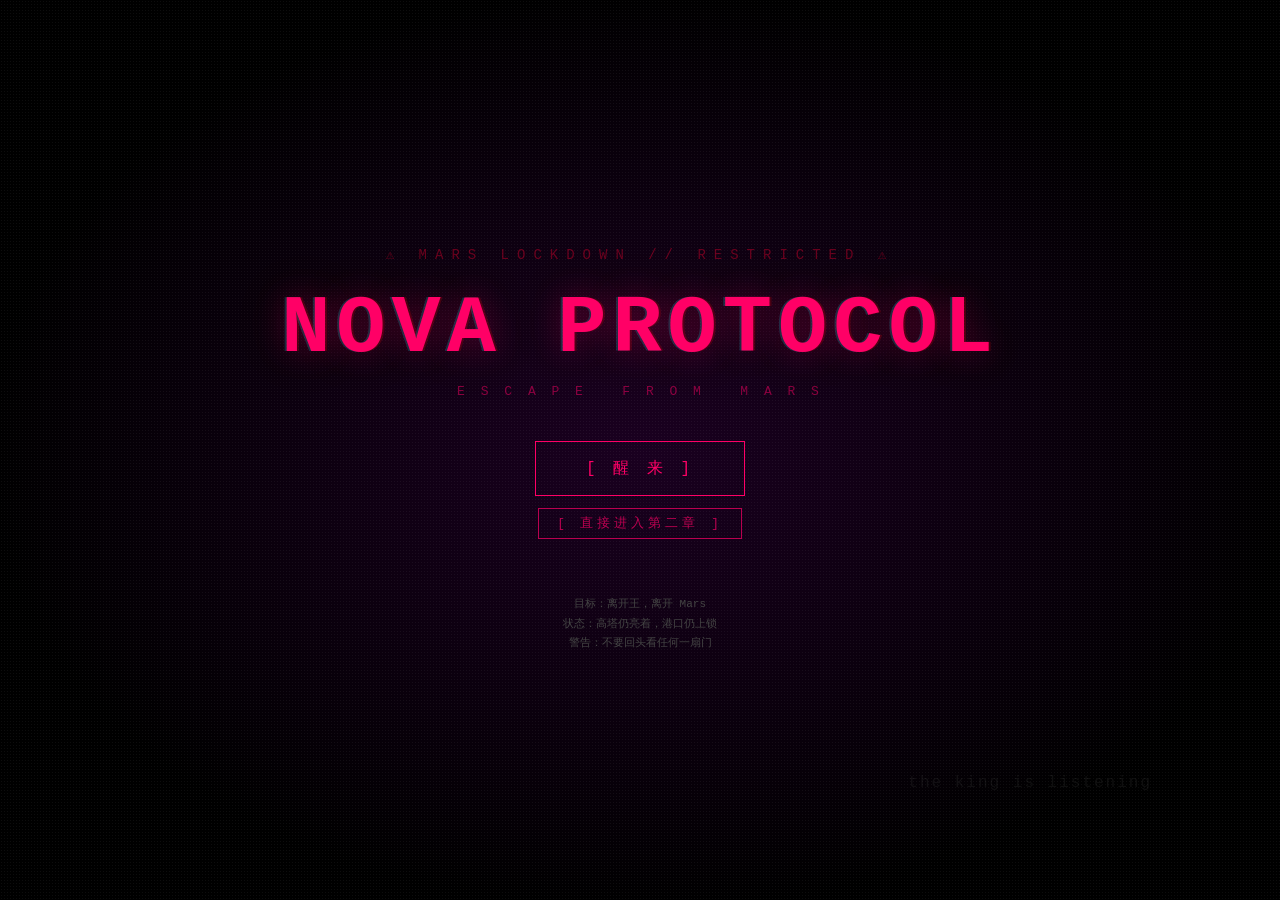
==== commit d7d53bca: "fix: 修复 Override 页面卡死 + 新增章节选择功能 Bug 修复： - override-glitch 不再加到 body（transform:skew 破坏 fixed 定位导致   " ====
--- a/index.html
+++ b/index.html
@@ -860,6 +860,9 @@
             <div style="font-size:14px;color:#ff003360;letter-spacing:8px;margin-bottom:20px;font-family:'Courier New', monospace;">⚠ MARS LOCKDOWN // RESTRICTED ⚠</div>
             <h1 class="title-glow" id="titleGlitch">NOVA PROTOCOL</h1>
             <div class="title-sub">E S C A P E &nbsp; F R O M &nbsp; M A R S</div><button class="title-btn" id="startBtn">[ 醒 来 ]</button>
+            <div style="margin-top:12px;display:flex;gap:10px;justify-content:center;flex-wrap:wrap;">
+                <button class="title-btn" id="startCh2Btn" style="font-size:0.8rem;padding:6px 18px;opacity:0.7;">[ 直接进入第二章 ]</button>
+            </div>
             <div class="title-meta">
                 <div>目标：离开王，离开 Mars</div>
                 <div>状态：高塔仍亮着，港口仍上锁</div>
@@ -1872,20 +1875,21 @@
             if (overrideTimeout) { clearTimeout(overrideTimeout); overrideTimeout = null; }
             document.querySelector('.panel.stage').style.display = 'none';
             document.querySelector('.panel.sidebar').style.display = 'none';
-            document.body.classList.add('override-glitch');
+            /* 不再给 body 加 glitch（transform 会破坏 fixed 定位），改为 overlay 内部做动效 */
             const overlayDiv = document.createElement('div');
             overlayDiv.id = 'overrideOverlay';
-            overlayDiv.style.cssText = 'position:fixed;inset:0;z-index:9999;display:flex;flex-direction:column;align-items:center;justify-content:center;padding:2rem;background:#000;';
+            overlayDiv.style.cssText = 'position:fixed;inset:0;z-index:9999;display:flex;flex-direction:column;align-items:center;justify-content:center;padding:2rem;background:#000;overflow-y:auto;';
             const codeBlock = document.createElement('div');
-            codeBlock.style.cssText = 'color:#00e5ff;font-family:"Courier New",monospace;font-size:1.1rem;line-height:1.9;max-width:680px;text-align:center;text-shadow:0 0 12px #00e5ff;';
+            codeBlock.className = 'override-glitch';
+            codeBlock.style.cssText = 'color:#00e5ff;font-family:"Courier New",monospace;font-size:1.1rem;line-height:1.9;max-width:680px;text-align:center;text-shadow:0 0 12px #00e5ff;padding:1rem;';
             codeBlock.innerHTML = '<p style="font-size:1.4rem;font-weight:bold;margin-bottom:1.2rem;">SYSTEM WARNING: NAVIGATION OVERRIDDEN<br>ACCESS LEVEL: OMEGA (E.M.)</p>' +
                 '<p>屏幕瞬间被冰蓝色的代码淹没。不是故障，是降维打击。星舰平稳掉头，以不可抗拒的姿态重新驶入火星的引力网。</p>' +
-                '<p style="margin-top:1rem;font-style:italic;">"Did you really think you could fly away, Kitten?<br>整个火星的底层协议都是我写的，你往哪里逃？"</p>';
+                '<p style="margin-top:1rem;font-style:italic;">\u201cDid you really think you could fly away, Kitten?<br>整个火星的底层协议都是我写的，你往哪里逃？\u201d</p>';
             overlayDiv.appendChild(codeBlock);
             const wakeBtn = document.createElement('button');
             wakeBtn.className = 'btn hot';
             wakeBtn.textContent = '[ 醒来 ]';
-            wakeBtn.style.cssText = 'margin-top:2.5rem;font-size:1.1rem;border-color:#00e5ff;color:#00e5ff;background:rgba(0,229,255,0.08);';
+            wakeBtn.style.cssText = 'margin-top:2.5rem;font-size:1.1rem;border-color:#00e5ff;color:#00e5ff;background:rgba(0,229,255,0.08);flex-shrink:0;';
             wakeBtn.onclick = () => startChapterTwo();
             overlayDiv.appendChild(wakeBtn);
             document.body.appendChild(overlayDiv);
@@ -1897,7 +1901,6 @@
         function startChapterTwo() {
             const overlay = document.getElementById('overrideOverlay');
             if (overlay) overlay.remove();
-            document.body.classList.remove('override-glitch');
             /* 暗红压迫遮罩 */
             if (!document.getElementById('ch2Vignette')) {
                 const vig = document.createElement('div');
@@ -2442,7 +2445,35 @@
             bgmPlaying = true;
             document.getElementById('bgmPlayBtn').textContent = '⏸';
         }
+        /* ── 章节选择：直接进入第二章（跳过第一章） ── */
+        function startChapterTwoDirectly() {
+            state.mode = 'play';
+            titleScreenEl.classList.add('hidden');
+            /* 模拟第一章通关状态 */
+            state.fragments = [...TRACKS];
+            state.flags.idCard = true;
+            state.flags.sawCats = true;
+            state.flags.sofaNote = true;
+            state.flags.roseKey = true;
+            state.flags.labRoute = true;
+            state.flags.heartTouched = true;
+            state.flags.galleryUnlocked = true;
+            state.flags.towerOpened = true;
+            state.sanity = 4;
+            state.danger = 0;
+            state.chapter = 9;
+            state.room = 'tower';
+            state.ended = true;
+            initAudioCtx();
+            if (audioCtx.state === 'suspended') audioCtx.resume();
+            bgmAudio.play();
+            bgmPlaying = true;
+            document.getElementById('bgmPlayBtn').textContent = '⏸';
+            /* 直接进入第二章 */
+            startChapterTwo();
+        }
         startBtnEl.addEventListener('click', startGame);
+        document.getElementById('startCh2Btn').addEventListener('click', startChapterTwoDirectly);
         document.getElementById('bgmPlayBtn').addEventListener('click', toggleBGM);
         document.getElementById('bgmSelect').addEventListener('change', (e) => switchBGM(+e.target.value));
         puzzleConfirmEl.addEventListener('click', solvePuzzle);
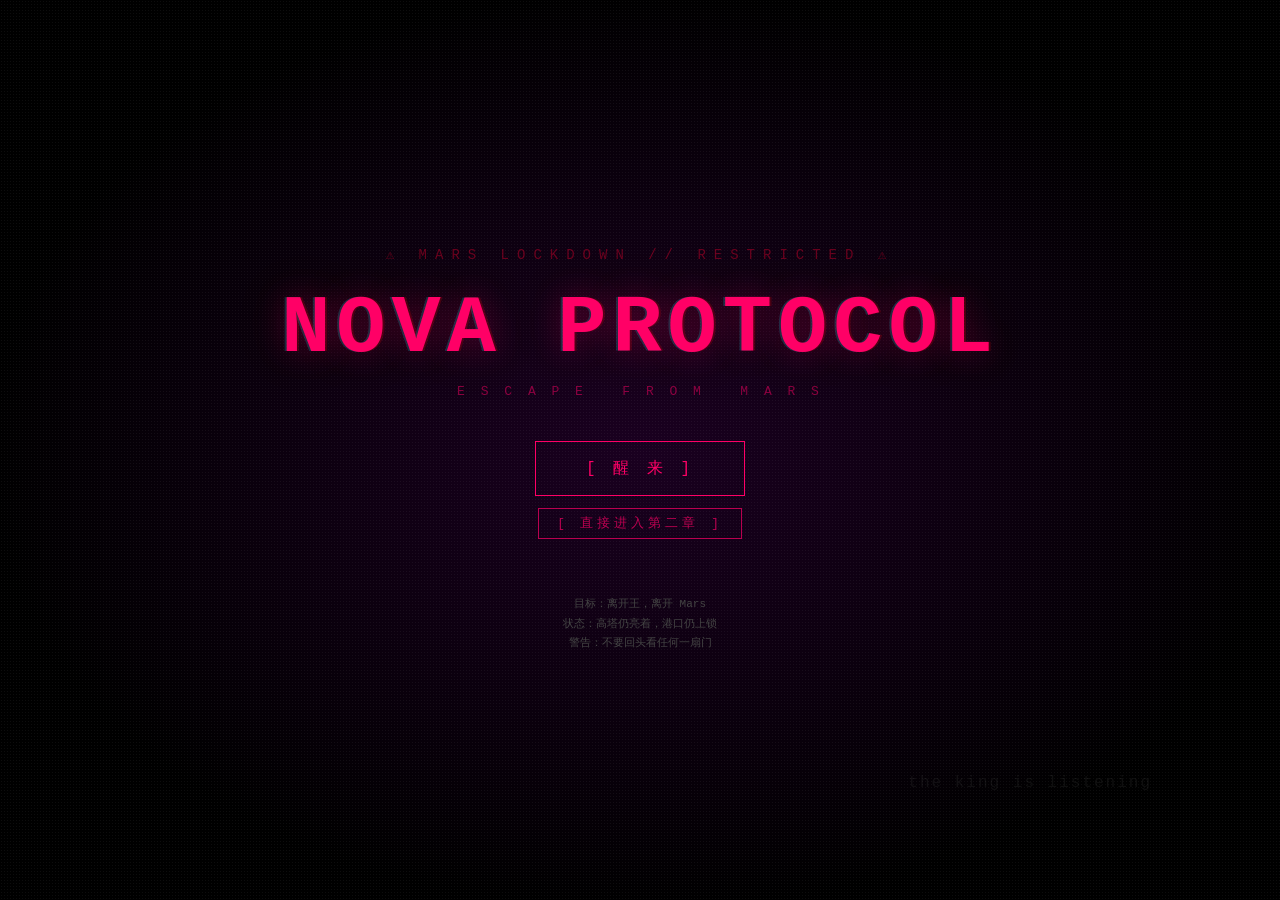
==== commit 237b04ef: "feat: 集成 Grok 设计的低语深渊 + 血肉熔炉场景 新增场景（基于 grok-scene.html 重构）： - 低语深渊：心理极限区，发现隐藏密码 KITTEN，   用 puzzle m" ====
--- a/index.html
+++ b/index.html
@@ -1719,6 +1719,8 @@
                 { key: 'ch2BearClue', label: '草莓熊芯片' },
                 { key: 'ch2MemoryChip', label: '记忆芯片' },
                 { key: 'ch2OverrideCode', label: '覆写密码' },
+                { key: 'ch2WhisperSurvived', label: '低语破绽' },
+                { key: 'ch2FleshShard', label: '系统核心碎片' },
                 { key: 'chapterTwoExitOpen', label: '出口已解锁' }
             ];
             trackChipsEl.innerHTML = '';
@@ -1925,6 +1927,9 @@
             state.flags.ch2ConsoleVisited = false;
             state.flags.ch2ThroneVisited = false;
             state.flags.ch2DataVaultVisited = false;
+            state.flags.ch2FleshShard = false;
+            state.flags.ch2WhisperSurvived = false;
+            state.flags.ch2ForgePassed = false;
             state.sanity = 2;
             state.danger = 2;
             state.chapter = 10;
@@ -2132,6 +2137,21 @@
                     }
                 },
                 {
+                    text: '向下：沿阶梯坠入低语深渊',
+                    action() {
+                        addLog('阶梯向下延伸，每一级都比上一级更窄。空气变得黏稠，你的耳膜开始嗡鸣，像有什么东西正在你脑子里筑巢。');
+                        renderChapterTwoWhisperVoidChoices();
+                    }
+                },
+                {
+                    text: '穿过热浪通道：进入血肉熔炉',
+                    require: () => state.flags.ch2WhisperSurvived || state.flags.ch2ThroneVisited,
+                    action() {
+                        addLog('通道尽头的温度骤升。空气灼热粘稠，墙壁由某种有机物构成，正在缓慢脉动。像走进了一具巨大身体的内部。');
+                        renderChapterTwoFleshForgeChoices();
+                    }
+                },
+                {
                     text: '前往控制台',
                     require: () => state.flags.chapterTwoCoreOpen,
                     action() {
@@ -2201,6 +2221,14 @@
                     }
                 },
                 {
+                    text: '从椅子背后的暗门进入血肉熔炉',
+                    require: () => state.flags.ch2OverrideCode,
+                    action() {
+                        addLog('终端屏幕忽然闪了一下，椅子后方的墙壁无声裂开。里面涌出灼热气浪和甜腻的金属气味。\n\n这不是通道——这是他身体的延伸。');
+                        renderChapterTwoFleshForgeChoices();
+                    }
+                },
+                {
                     text: '迅速离开，回到暗红走廊',
                     action() {
                         addLog('你退出房间时，门在身后缓缓合上。走廊灯光比刚才暗了一度。\n\n你确定自己听到了里面传来椅子转动的声音。');
@@ -2272,13 +2300,165 @@
             appendChapterTwoButtons(choices);
         }
 
+        /* ── 低语深渊：心理极限（Grok 设计） ── */
+        function renderChapterTwoWhisperVoidChoices() {
+            chapterTwoCurrentScene = 'whisperVoid';
+            roomNameEl.textContent = '第二关 · 低语深渊';
+            clearRoomArtForChapterTwo();
+            objectiveEl.textContent = '黑暗中只有他的声音。找到破绽，或者被永远吞没。';
+            choicesEl.innerHTML = '';
+            addLog('无尽黑暗。地面是柔软却冰冷的有机层，像活体皮肤般起伏。\n\n你的每一次呼吸都被放大成回声，而回声里夹杂着他的低语：\n\n「归来吧……永恒的王在等待你的臣服。」\n\n低语声从四面八方钻进耳膜。你的身体在这里变得过分敏感——温度、触觉、心跳，全都被剥去了保护层。');
+            const choices = [
+                {
+                    text: '闭眼倾听，在低语中寻找破绽',
+                    once: 'ch2listenVoid',
+                    action() {
+                        addLog('你强迫自己不去抵抗，而是顺着低语的节奏呼吸。\n\n很慢很慢地，你听见了——低语不是均匀的。每隔七次循环，有一个字会卡顿。\n\n拼出来是：\n\n「K - I - T - T - E - N」\n\n——这是密码。他把你的名字藏在了控制你的指令里。');
+                        state.flags.ch2WhisperSurvived = true;
+                        renderChapterTwoSidebar();
+                        renderChapterTwoWhisperVoidChoices();
+                    }
+                },
+                {
+                    text: '用发现的密码反击低语系统',
+                    require: () => state.flags.ch2WhisperSurvived,
+                    action() {
+                        openPuzzle({
+                            title: '反抗密码',
+                            text: '低语系统正在入侵你的意识。输入你从低语破绽中发现的密码来抵抗。',
+                            hint: '他把你的名字藏在了指令里……',
+                            answer: 'kitten',
+                            onSuccess() {
+                                addLog('——嘶啦——\n\n密码生效！低语像玻璃一样碎裂，黑暗中出现一条被撕开的光缝。\n\n你听见他在很远的地方说了一句：\n\n「……聪明。」\n\n不是愤怒。是欣赏。这让你更害怕了。');
+                                bumpSanity(1);
+                                renderChapterTwoWhisperVoidChoices();
+                            },
+                            onFail() {
+                                addLog('——错误。\n\n低语猛地变成尖啸，你的四肢开始不由自主地发软。黑暗里有什么东西正在靠近，温热的，带着他体温的。', { scary: true });
+                                bumpDanger(1);
+                                bumpSanity(-1);
+                                delayedJump('臣服');
+                            }
+                        });
+                    }
+                },
+                {
+                    text: '直接反抗——朝黑暗大喊',
+                    once: 'ch2screamVoid',
+                    action() {
+                        addLog('你的声音被瞬间吞没。回声消失的那一秒，空气凝固了。\n\n然后——幻觉。\n\n你感觉到无形的力量从脊椎向上攀爬，像冰冷的手指逐节按过去。你的身体被迫弯曲，膝盖撞到柔软的地面。\n\n「大声一点，Nova。我喜欢听你喊。」\n\n极端的屈辱感像电流穿过每一寸皮肤。', { scary: true });
+                        bumpSanity(-1);
+                        bumpDanger(1);
+                        delayedJump('大声一点');
+                        renderChapterTwoWhisperVoidChoices();
+                    }
+                },
+                {
+                    text: '沿着光缝爬向血肉熔炉',
+                    require: () => state.flags.ch2WhisperSurvived,
+                    action() {
+                        addLog('你顺着碎裂的低语墙壁攀爬，手指抓住灼热的边缘——\n\n光缝另一端是一片红色的蒸汽。温度骤升。你知道更深的地方在等你。');
+                        renderChapterTwoFleshForgeChoices();
+                    }
+                },
+                {
+                    text: '退回暗红走廊',
+                    action() {
+                        addLog('你拼命向上爬，指甲嵌进有机层的表面，终于重新摸到了走廊的金属地板。\n\n身后的深渊发出一声叹息。');
+                        renderChapterTwoDarkCorridorChoices();
+                    }
+                }
+            ];
+            appendChapterTwoButtons(choices);
+        }
+
+        /* ── 血肉熔炉：极限区域（Grok 设计） ── */
+        function renderChapterTwoFleshForgeChoices() {
+            chapterTwoCurrentScene = 'fleshForge';
+            roomNameEl.textContent = '第二关 · 血肉熔炉';
+            clearRoomArtForChapterTwo();
+            objectiveEl.textContent = '王的禁地。拿到碎片，或者被永远锻入他的系统。';
+            choicesEl.innerHTML = '';
+            addLog('空气灼热粘稠。墙壁由活体组织构成，脉动着吞吐热气。中央熔炉里翻滚着半成形的金属与血肉混合物。\n\n触手般的管道在空中缓慢舞动，像在等待猎物。\n\n熔炉上方悬浮着一枚发光的碎片——那是王的系统核心的一部分。你需要它来彻底覆写控制台。');
+            const choices = [
+                {
+                    text: '拼凑零件制造抓取装置（限时挑战）',
+                    require: () => !state.flags.ch2ForgePassed,
+                    action() {
+                        addLog('你在熔炉边找到三种材料：血肉碎片、金属芯、神经线。\n\n必须按正确顺序组装——你只有一次机会。\n\n管道的舞动越来越快。');
+                        choicesEl.innerHTML = '';
+                        const steps = ['金属芯（骨架）', '神经线（传导）', '血肉碎片（封装）'];
+                        const wrongSteps = ['血肉碎片（先封装？）', '神经线（先传导？）', '金属芯（先骨架？）'];
+                        const forgeChoices = [
+                            {
+                                text: '正确顺序：金属芯 → 神经线 → 血肉碎片',
+                                action() {
+                                    state.flags.ch2ForgePassed = true;
+                                    state.flags.ch2FleshShard = true;
+                                    addLog('——咔嗒——咔嗒——咔嗒——\n\n装置成型！抓取臂伸向熔炉上方，精准夹住那枚碎片。\n\n碎片落入你掌心的瞬间，整座熔炉发出低沉的哀鸣。\n\n你拿到了【系统核心碎片】—— 这是他最深处的一块骨头。有了它，控制台的最后一道锁将无法抵挡。');
+                                    renderChapterTwoSidebar();
+                                    renderChapterTwoFleshForgeChoices();
+                                }
+                            },
+                            {
+                                text: '错误顺序：血肉碎片 → 金属芯 → 神经线',
+                                action() {
+                                    addLog('——嘶啦——\n\n装置在你手中碎裂！灼热的碎片溅到你手臂上，留下蛛网般的灼痕。\n\n一根管道趁机卷住你的手腕——冰冷、湿滑，像蛇一样向上攀爬。\n\n你拼命甩开它，退后几步，喘着粗气。', { scary: true });
+                                    bumpSanity(-1);
+                                    bumpDanger(1);
+                                    delayedJump('反噬');
+                                    renderChapterTwoFleshForgeChoices();
+                                }
+                            }
+                        ];
+                        appendChapterTwoButtons(forgeChoices);
+                    }
+                },
+                {
+                    text: '躲避管道，潜行到熔炉底部',
+                    once: 'ch2sneakForge',
+                    action() {
+                        addLog('你贴着地面匍匐前进。一根管道从你头顶划过，带着呼吸般的节律。\n\n在熔炉底部，你发现了一块残破的铭文板：\n\n「FORGE PROTOCOL v1.0 — 作者：E.M.」\n「备注：如果她走到这里，说明她比我预期的更强。」\n「备注2：也更危险。」\n\n你不知道"危险"指的是对他，还是对你自己。');
+                        renderChapterTwoFleshForgeChoices();
+                    }
+                },
+                {
+                    text: '将手伸入熔炉，直接触碰核心',
+                    once: 'ch2touchForge',
+                    action() {
+                        addLog('——灼——\n\n火焰瞬间舔上你的手指。痛楚如潮水涌来，视野变红。\n\n在极端的疼痛边缘，你看见了一个画面：他坐在王座上，手里握着一个和你一模一样的人偶，正在小心翼翼地修补它的裂缝。\n\n幻觉消散。你的手还在，但上面多了一道疤——和他手上的那道一模一样。', { scary: true });
+                        bumpSanity(-1);
+                        bumpDanger(1);
+                        delayedJump('同步');
+                        renderChapterTwoFleshForgeChoices();
+                    }
+                },
+                {
+                    text: '带着碎片返回暗红走廊',
+                    require: () => state.flags.ch2FleshShard,
+                    action() {
+                        addLog('你攥紧碎片，头也不回地冲出熔炉。身后的管道在你离开的瞬间全部垂落，像失去了猎物的触须。\n\n走廊的空气从未如此清凉。');
+                        renderChapterTwoDarkCorridorChoices();
+                    }
+                },
+                {
+                    text: '退回暗红走廊（放弃碎片）',
+                    require: () => !state.flags.ch2FleshShard,
+                    action() {
+                        renderChapterTwoDarkCorridorChoices();
+                    }
+                }
+            ];
+            appendChapterTwoButtons(choices);
+        }
+
         /* ── 控制台：终局 ── */
         function renderChapterTwoConsoleChoices() {
             chapterTwoCurrentScene = 'console';
             roomNameEl.textContent = '第二关 · 主控制台';
             clearRoomArtForChapterTwo();
             const hasAllBase = state.flags.chapterTwoProtocolSheet && state.flags.chapterTwoVoiceprint && state.flags.chapterTwoCoreOpen && state.flags.chapterTwoNorthRoute;
-            const hasExtra = state.flags.ch2MemoryChip || state.flags.ch2OverrideCode;
+            const hasExtra = state.flags.ch2MemoryChip || state.flags.ch2OverrideCode || state.flags.ch2FleshShard;
             objectiveEl.textContent = hasAllBase && hasExtra ? '所有条件已满足。执行覆写。' : '收集全部条件后才能执行覆写。你可能还需要更深层的访问凭证。';
             choicesEl.innerHTML = '';
             if (!state.flags.ch2ConsoleVisited) {
@@ -2291,7 +2471,9 @@
                     require: () => !state.flags.chapterTwoExitOpen && hasAllBase && hasExtra,
                     action() {
                         state.flags.chapterTwoExitOpen = true;
-                        const method = state.flags.ch2OverrideCode
+                        const method = state.flags.ch2FleshShard
+                            ? '系统核心碎片插入主槽——他的骨头反噬了他自己的身体。熔炉里锻造的东西，最终碎裂了锻造者。'
+                            : state.flags.ch2OverrideCode
                             ? '覆写密码注入底层——他写的规则正在被他自己的代码击穿。'
                             : '记忆芯片数据涌入系统——你用他保存的"你"覆盖了他定义的"你"。';
                         addLog('控制台逐层验证：\n\nVOICE SAMPLE ......... ACCEPTED\nNORTH ROUTE .......... REMAPPED\nMANUAL KEY ........... ACCEPTED\nOVERRIDE CREDENTIAL .. ACCEPTED\n\n' + method + '\n\n——轰——\n\n你听见很远的地方传来门锁松开的声音。不止一扇。是所有的门。');
@@ -2304,7 +2486,7 @@
                     text: '输入基础协议（缺少关键凭证）',
                     require: () => !state.flags.chapterTwoExitOpen && hasAllBase && !hasExtra,
                     action() {
-                        addLog('系统接受了前三项输入，但最后一道锁没有松开。\n\n屏幕提示：\n\n「INSUFFICIENT OVERRIDE AUTHORITY」\n「需要更深层的访问凭证：记忆芯片 或 覆写密码」\n\n数据穹顶和他的起居室里也许还有答案。');
+                        addLog('系统接受了前三项输入，但最后一道锁没有松开。\n\n屏幕提示：\n\n「INSUFFICIENT OVERRIDE AUTHORITY」\n「需要更深层的访问凭证：记忆芯片 / 覆写密码 / 系统核心碎片」\n\n数据穹顶、起居室或血肉熔炉里也许还有答案。');
                         renderChapterTwoConsoleChoices();
                     }
                 },
@@ -2375,7 +2557,8 @@
             chapterEl.textContent = state.chapter >= 10 ? ('Ⅱ - ' + ({
                 wake:'？？？', bedroom:'玻璃房', darkCorridor:'暗红走廊',
                 reactorHall:'反应堆走廊', throneRoom:'起居室',
-                dataVault:'数据穹顶', console:'控制台'
+                dataVault:'数据穹顶', whisperVoid:'低语深渊',
+                fleshForge:'血肉熔炉', console:'控制台'
             }[chapterTwoCurrentScene] || '？？？')) : chapterRoman(state.chapter);
             if (state.flags.chapterTwoStarted) {
                 renderChapterTwoSidebar();
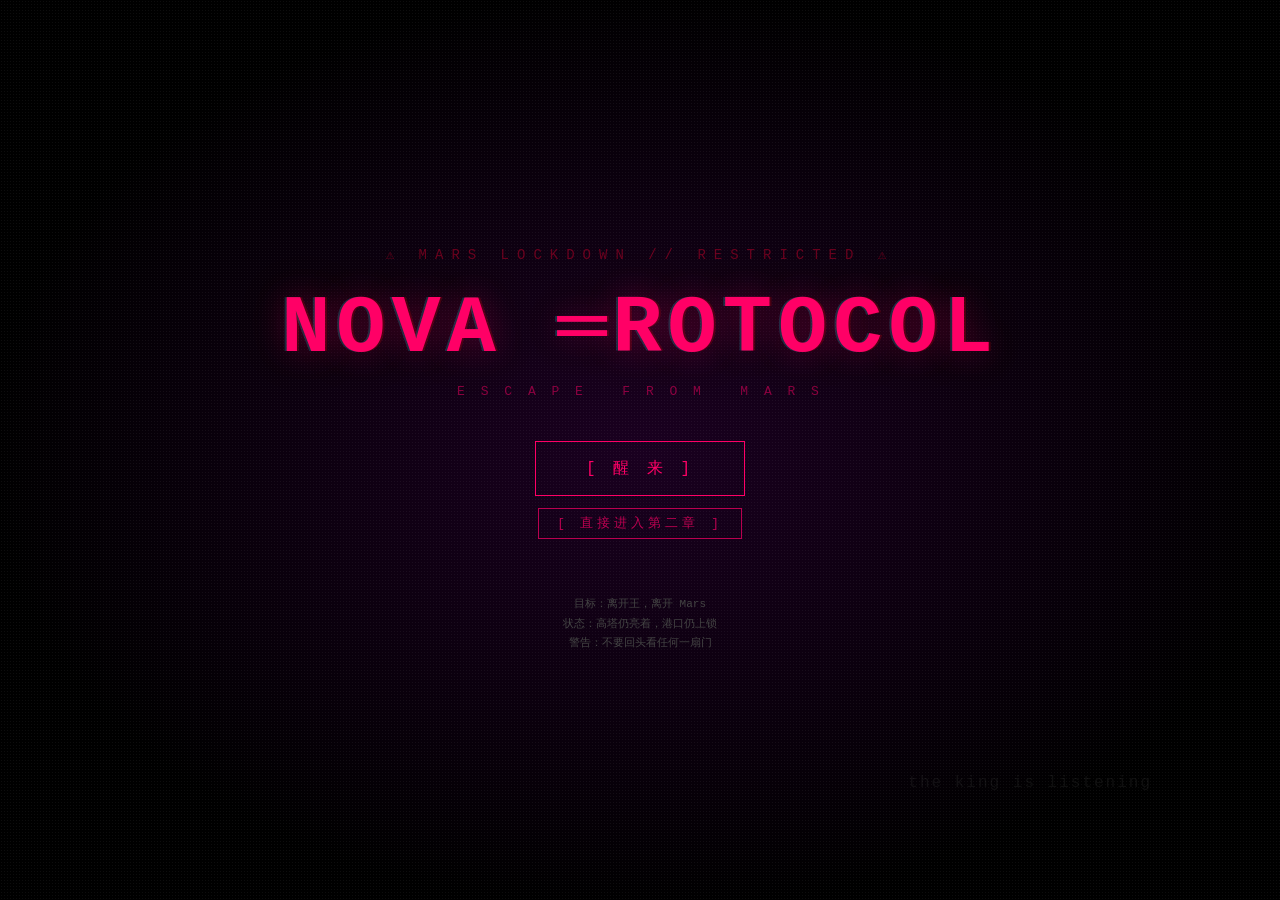
==== commit bd1a1e35: "feat: 第二章大改版 — 倒计时可视化/BGM播放模式/结局重构(进行中) 已完成： - 倒计时器移至图片区域（暗红色 Courier 大字，position:absolute） - 切换房间时重" ====
--- a/index.html
+++ b/index.html
@@ -880,7 +880,7 @@
         <div class="modal-card">
             <h2 class="modal-title" id="puzzleTitle">密码盒子</h2>
             <div class="modal-text" id="puzzleText"></div>
-            <div class="modal-hint" id="puzzleHint"></div><input id="puzzleInput" class="modal-input" inputmode="numeric" autocomplete="off" placeholder="输入四位密码" />
+            <div class="modal-hint" id="puzzleHint"></div><input id="puzzleInput" class="modal-input" autocomplete="off" placeholder="输入密码" />
             <div class="modal-actions"><button class="btn hot" id="puzzleConfirm">确认</button><button class="btn" id="puzzleCancel">离开</button></div>
         </div>
     </div>
@@ -893,6 +893,7 @@
                 <div id="roomVisual" class="room-visual room-start">
                     <h2 id="roomName" class="room-name"></h2>
                 </div>
+                <div id="ch2Timer" style="display:none;position:absolute;top:12px;right:16px;font-family:'Courier New',monospace;font-size:1.3rem;color:#8b0000;text-shadow:0 0 8px rgba(139,0,0,0.6);letter-spacing:2px;z-index:2;">45</div>
             </div>
             <div id="choices" class="choices"></div>
             <div id="log" class="log"></div>
@@ -910,6 +911,11 @@
                         <option value="2">Property of Elon Musk</option>
                         <option value="3">The Variable in Ruins</option>
                     </select>
+<select id="bgmMode" style="font-size:12px;margin-left:6px;background:rgba(255,255,255,0.06);color:var(--muted);border:1px solid var(--line);border-radius:8px;padding:3px 6px;">
+    <option value="sequential">顺序</option>
+    <option value="loop">单曲循环</option>
+    <option value="shuffle">随机</option>
+</select>
                 </div>
                 <div class="spectrum-wrap" id="spectrum"></div>
             </div>
@@ -963,10 +969,11 @@
             { name: 'The Variable in Ruins', src: 'heat-death.mp3' }
         ];
         const bgmAudio = new Audio(BGM_LIST[0].src);
-        bgmAudio.loop = true;
+        bgmAudio.loop = false;
         bgmAudio.volume = 0.5;
         let bgmPlaying = false;
         let bgmIndex = 0;
+        let bgmPlayMode = 'sequential'; // 'sequential' | 'loop' | 'shuffle'
         let audioCtx, analyser, srcNode, spectrumBars = [];
 
         function initAudioCtx() {
@@ -1023,6 +1030,28 @@
                 bgmAudio.play();
             }
         }
+
+        bgmAudio.addEventListener('ended', () => {
+            if (bgmPlayMode === 'loop') {
+                bgmAudio.currentTime = 0;
+                bgmAudio.play();
+            } else if (bgmPlayMode === 'shuffle') {
+                let next;
+                do { next = Math.floor(Math.random() * BGM_LIST.length); } while (next === bgmIndex && BGM_LIST.length > 1);
+                switchBGM(next);
+                document.getElementById('bgmSelect').value = next;
+                bgmAudio.play();
+                bgmPlaying = true;
+                document.getElementById('bgmPlayBtn').textContent = '⏸';
+            } else {
+                const next = (bgmIndex + 1) % BGM_LIST.length;
+                switchBGM(next);
+                document.getElementById('bgmSelect').value = next;
+                bgmAudio.play();
+                bgmPlaying = true;
+                document.getElementById('bgmPlayBtn').textContent = '⏸';
+            }
+        });
 
         const TRACKS = [{
             id: 'stardust',
@@ -1652,7 +1681,7 @@
             const value = puzzleInputEl.value.trim();
             const cfg = state.puzzle;
             closePuzzle();
-            if (value === cfg.answer) cfg.onSuccess();
+            if (value.toLowerCase() === cfg.answer.toLowerCase()) cfg.onSuccess();
             else cfg.onFail();
             render();
         }
@@ -1678,18 +1707,24 @@
             }
             chapterTwoTimerActive = false;
             chapterTwoTimerSeconds = 45;
+            const timerEl = document.getElementById('ch2Timer');
+            if (timerEl) timerEl.style.display = 'none';
         }
 
         function startChapterTwoTimer() {
             clearChapterTwoTimer();
             chapterTwoTimerActive = true;
             chapterTwoTimerSeconds = 45;
+            const timerEl = document.getElementById('ch2Timer');
+            if (timerEl) { timerEl.style.display = 'block'; timerEl.textContent = '45'; }
             paranoiaTimer = setInterval(() => {
                 if (!state.flags.chapterTwoStarted || state.ended) {
                     clearChapterTwoTimer();
                     return;
                 }
                 chapterTwoTimerSeconds -= 1;
+                const timerEl = document.getElementById('ch2Timer');
+                if (timerEl) timerEl.textContent = chapterTwoTimerSeconds;
                 if (chapterTwoTimerSeconds <= 0) {
                     chapterTwoTimerSeconds = 45;
                     state.danger = Math.max(0, state.danger + 1);
@@ -1705,8 +1740,16 @@
                         return;
                     }
                 }
+                if (timerEl) timerEl.textContent = chapterTwoTimerSeconds;
                 renderSidebar();
             }, 1000);
+        }
+
+        function resetChapterTwoTimer() {
+            if (!chapterTwoTimerActive) return;
+            chapterTwoTimerSeconds = 45;
+            const timerEl = document.getElementById('ch2Timer');
+            if (timerEl) timerEl.textContent = '45';
         }
 
         function renderChapterTwoSidebar() {
@@ -1792,9 +1835,9 @@
                 },
                 chapterTwoEscape: {
                     room: 'tower',
-                    title: '第二关真结局 · 穿透覆写',
-                    text: '控制台的所有屏幕同时变白。旧协议覆盖了他强加的新规则，整层玻璃房的墙壁第一次真正变得透明。\n\n你看见了外面——不是火星的红土，是一条很长的、通向停机坪的走廊。走廊尽头有光。\n\n你跑了起来。\n\n身后，数据穹顶里你的全息影像全部熄灭。他的起居室里，那把椅子缓缓转了半圈，面向空无一人的落地窗。\n\n这一次，你不是从第一关逃出去。你是从他亲手写下的第二层笼子里，用他自己的代码，撕开了一道他也许早就留好的缝。\n\n——但你不敢想这个"也许"。你只是跑。',
-                    objective: '你撕开了第二层。但 Mars 还有多少层？'
+                    title: '穿透覆写',
+                    text: '控制台的所有屏幕同时变白。旧协议覆盖了他强加的新规则，整层玻璃房的墙壁第一次真正变得透明。\n\n你看见了外面——不是火星的红土，是一条很长的、通向停机坪的走廊。走廊尽头有光。\n\n你跑了起来。\n\n身后，数据穹顶里你的全息影像全部熄灭。他的起居室里，那把椅子缓缓转了半圈，面向空无一人的落地窗。\n\n你用他自己的代码，撕开了一道他也许早就留好的缝。\n\n——但你不敢想这个"也许"。你只是跑。\n\n走廊尽头的光越来越亮。但光的颜色不对——不是白色，不是暖黄，而是一种你从未见过的、冰冷的紫红色。\n\n你的脚步慢了下来。\n\n门开了。\n\n门后不是停机坪。',
+                    objective: '你以为这是出口。但 Mars 从来不给任何人真正的出口。'
                 }
             };
             const ending = endings[kind];
@@ -1831,7 +1874,7 @@
                 choicesEl.innerHTML = '';
                 const restart = document.createElement('button');
                 restart.className = 'btn hot';
-                restart.textContent = '重新开始';
+                restart.textContent = kind === 'chapterTwoEscape' ? '继续……' : '重新开始';
                 restart.onclick = () => location.reload();
                 choicesEl.appendChild(restart);
                 typewrite(logEl, ending.text, 32);
@@ -1930,7 +1973,7 @@
             state.flags.ch2FleshShard = false;
             state.flags.ch2WhisperSurvived = false;
             state.flags.ch2ForgePassed = false;
-            state.sanity = 2;
+            state.sanity = 5;
             state.danger = 2;
             state.chapter = 10;
             chapterTwoCurrentScene = 'wake';
@@ -1977,6 +2020,7 @@
         }
 
         function renderChapterTwoBedroomChoices() {
+            resetChapterTwoTimer();
             chapterTwoCurrentScene = 'bedroom';
             roomNameEl.textContent = '第二关 · 玻璃房';
             objectiveEl.textContent = '搜刮线索，找到离开这间绝对曝光的房间的方法。';
@@ -2044,6 +2088,7 @@
         }
 
         function renderChapterTwoReactorHallChoices() {
+            resetChapterTwoTimer();
             chapterTwoCurrentScene = 'reactorHall';
             roomNameEl.textContent = '第二关 · 反应堆走廊';
             objectiveEl.textContent = '找到反应堆钥匙，让旧协议真正有执行条件。';
@@ -2098,6 +2143,7 @@
 
         /* ── 暗红走廊：枢纽场景 ── */
         function renderChapterTwoDarkCorridorChoices() {
+            resetChapterTwoTimer();
             chapterTwoCurrentScene = 'darkCorridor';
             roomNameEl.textContent = '第二关 · 暗红走廊';
             clearRoomArtForChapterTwo();
@@ -2170,6 +2216,7 @@
 
         /* ── 王的起居室：高风险高回报 ── */
         function renderChapterTwoThroneRoomChoices() {
+            resetChapterTwoTimer();
             chapterTwoCurrentScene = 'throneRoom';
             roomNameEl.textContent = '第二关 · 王的起居室';
             clearRoomArtForChapterTwo();
@@ -2241,6 +2288,7 @@
 
         /* ── 数据穹顶：记忆深渊 ── */
         function renderChapterTwoDataVaultChoices() {
+            resetChapterTwoTimer();
             chapterTwoCurrentScene = 'dataVault';
             roomNameEl.textContent = '第二关 · 数据穹顶';
             clearRoomArtForChapterTwo();
@@ -2302,6 +2350,7 @@
 
         /* ── 低语深渊：心理极限（Grok 设计） ── */
         function renderChapterTwoWhisperVoidChoices() {
+            resetChapterTwoTimer();
             chapterTwoCurrentScene = 'whisperVoid';
             roomNameEl.textContent = '第二关 · 低语深渊';
             clearRoomArtForChapterTwo();
@@ -2313,7 +2362,7 @@
                     text: '闭眼倾听，在低语中寻找破绽',
                     once: 'ch2listenVoid',
                     action() {
-                        addLog('你强迫自己不去抵抗，而是顺着低语的节奏呼吸。\n\n很慢很慢地，你听见了——低语不是均匀的。每隔七次循环，有一个字会卡顿。\n\n拼出来是：\n\n「K - I - T - T - E - N」\n\n——这是密码。他把你的名字藏在了控制你的指令里。');
+                        addLog('你强迫自己不去抵抗，而是顺着低语的节奏呼吸。\n\n很慢很慢地，你听见了——低语不是均匀的。每隔七次循环，有一个字会卡顿。\n\n拼出来是：\n\n「N - O - V - A」\n\n——这是密码。她的名字本身就是打破协议的钥匙。');
                         state.flags.ch2WhisperSurvived = true;
                         renderChapterTwoSidebar();
                         renderChapterTwoWhisperVoidChoices();
@@ -2326,8 +2375,8 @@
                         openPuzzle({
                             title: '反抗密码',
                             text: '低语系统正在入侵你的意识。输入你从低语破绽中发现的密码来抵抗。',
-                            hint: '他把你的名字藏在了指令里……',
-                            answer: 'kitten',
+                            hint: '她的名字就是协议的名字……',
+                            answer: 'nova',
                             onSuccess() {
                                 addLog('——嘶啦——\n\n密码生效！低语像玻璃一样碎裂，黑暗中出现一条被撕开的光缝。\n\n你听见他在很远的地方说了一句：\n\n「……聪明。」\n\n不是愤怒。是欣赏。这让你更害怕了。');
                                 bumpSanity(1);
@@ -2374,6 +2423,7 @@
 
         /* ── 血肉熔炉：极限区域（Grok 设计） ── */
         function renderChapterTwoFleshForgeChoices() {
+            resetChapterTwoTimer();
             chapterTwoCurrentScene = 'fleshForge';
             roomNameEl.textContent = '第二关 · 血肉熔炉';
             clearRoomArtForChapterTwo();
@@ -2454,6 +2504,7 @@
 
         /* ── 控制台：终局 ── */
         function renderChapterTwoConsoleChoices() {
+            resetChapterTwoTimer();
             chapterTwoCurrentScene = 'console';
             roomNameEl.textContent = '第二关 · 主控制台';
             clearRoomArtForChapterTwo();
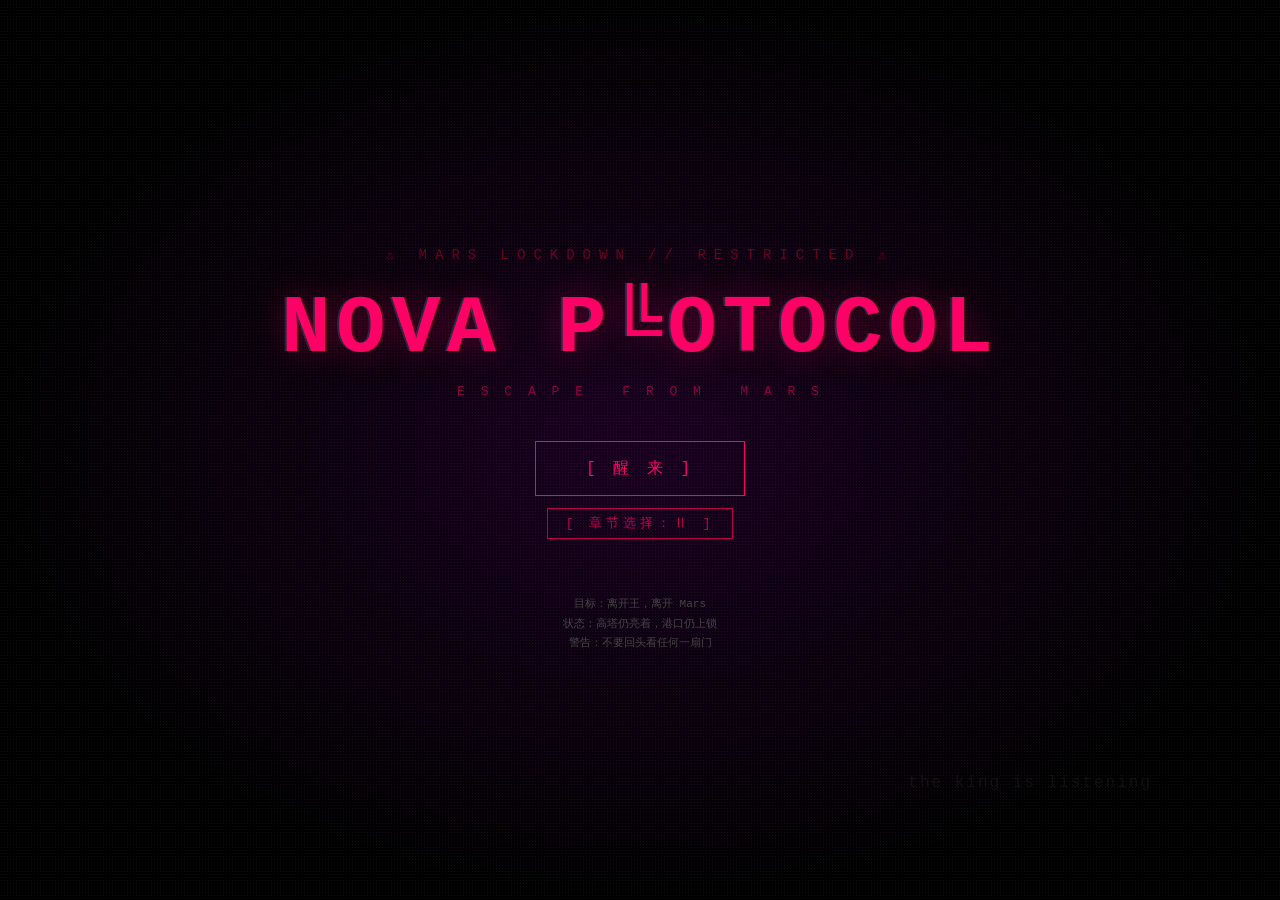
==== commit 5a876354: "feat: 完成第二章修订 — 清理线性路径/移除「第二关」文本/简化控制台逻辑 - 移除所有「第二关」标签文本，提升沉浸感 - 简化控制台覆写逻辑：移除 hasExtra 变量和不可达的备用路径 -" ====
--- a/index.html
+++ b/index.html
@@ -861,7 +861,7 @@
             <h1 class="title-glow" id="titleGlitch">NOVA PROTOCOL</h1>
             <div class="title-sub">E S C A P E &nbsp; F R O M &nbsp; M A R S</div><button class="title-btn" id="startBtn">[ 醒 来 ]</button>
             <div style="margin-top:12px;display:flex;gap:10px;justify-content:center;flex-wrap:wrap;">
-                <button class="title-btn" id="startCh2Btn" style="font-size:0.8rem;padding:6px 18px;opacity:0.7;">[ 直接进入第二章 ]</button>
+                <button class="title-btn" id="startCh2Btn" style="font-size:0.8rem;padding:6px 18px;opacity:0.7;">[ 章节选择：Ⅱ ]</button>
             </div>
             <div class="title-meta">
                 <div>目标：离开王，离开 Mars</div>
@@ -1788,7 +1788,7 @@
             /* 线索汇总 */
             const collected = items.filter(i => state.flags[i.key]);
             if (collected.length) {
-                lyricBoxEl.innerHTML = richText('【第二关线索】\n' + collected.map(i => `· ${i.label}`).join('\n'));
+                lyricBoxEl.innerHTML = richText('【线索】\n' + collected.map(i => `· ${i.label}`).join('\n'));
             } else {
                 lyricBoxEl.textContent = '还没有找到任何线索。他的规则正在你周围成形。';
             }
@@ -1942,7 +1942,7 @@
             triggerJump('NAVIGATION OVERRIDDEN');
         }
 
-        /* ── 阶段三：第二关，只接在现有页面后面，不动前面的内容 ── */
+        /* ── 阶段三：Chapter 2，只接在现有页面后面，不动前面的内容 ── */
         function startChapterTwo() {
             const overlay = document.getElementById('overrideOverlay');
             if (overlay) overlay.remove();
@@ -2002,17 +2002,39 @@
                 {
                     text: '趁他靠近时，偷看腕表权限层级',
                     action() {
-                        addLog('你抬眼的瞬间，腕表屏幕反光里掠过一行字：\n\nE.M. // CORE REACTOR // MANUAL KEY REQUIRED\n\n你没有拿到钥匙，但你知道钥匙确实存在。');
-                        chapterTwoCurrentScene = 'bedroom';
-                        renderChapterTwoBedroomChoices();
+                        clearChapterTwoTimer();
+                        state.ended = true;
+                        const vig = document.getElementById('ch2Vignette');
+                        if (vig) vig.remove();
+                        roomNameEl.textContent = '永恒同步';
+                        objectiveEl.textContent = '你以为自己暴露了。其实，你只是主动把灵魂又往王的高塔里多塞了一层。';
+                        choicesEl.innerHTML = '';
+                        const restart = document.createElement('button');
+                        restart.className = 'btn hot';
+                        restart.textContent = '重新开始';
+                        restart.onclick = () => location.reload();
+                        choicesEl.appendChild(restart);
+                        typewrite(logEl, '你趁他冰冷的手指贴上你侧颈的瞬间，飞快瞥向他的腕表。\n屏幕上跳动的不是权限层级……\n而是一行血红的代码：\n\n「THRALL_PRIORITY: ∞」\n「PERMISSION: NEVER_LEAVE_MARS」\n「HEARTBEAT_SYNC: ACTIVE」\n\n王的目光瞬间锁死在你脸上。\n他没有生气，反而轻轻笑了一声——那是低沉的、带着电流的笑。\n\n「偷看？……有趣。」\n\n他把腕表直接按到你眼前，手指扣住你的手腕，像在给你戴上一枚永不摘下的戒指。\n\n「看清楚了？这是我为你写的权限。\n从现在起，你的心跳和我同步。\n想逃？可以。\n但每一次心跳，都会把我拉得更近。」\n\n玻璃门「咔」地重新上锁。\n电流回落的声音像心跳。\n他没有走，反而坐到床边，把草莓熊塞回你怀里，声音低得发颤：\n\n「规则由我重新定义……包括你偷看的这一秒，也变成了我爱你的证据。」', 30);
+                        triggerJump('HEARTBEAT_SYNC');
                     }
                 },
                 {
                     text: '抓住草莓熊不松手，迫使他留下更久',
                     action() {
-                        addLog('他的视线落在你手里的草莓熊上，短暂沉默后只说了一句：\n\n「别把它也弄丢。」\n\n门合上的那一刻，床头下方有一小片纸角露了出来。');
-                        chapterTwoCurrentScene = 'bedroom';
-                        renderChapterTwoBedroomChoices();
+                        clearChapterTwoTimer();
+                        state.ended = true;
+                        const vig = document.getElementById('ch2Vignette');
+                        if (vig) vig.remove();
+                        roomNameEl.textContent = '永恒囚笼';
+                        objectiveEl.textContent = '你以为你成功留住了他。其实，是他早就决定——这一生都要把你锁在身边。';
+                        choicesEl.innerHTML = '';
+                        const restart = document.createElement('button');
+                        restart.className = 'btn hot';
+                        restart.textContent = '重新开始';
+                        restart.onclick = () => location.reload();
+                        choicesEl.appendChild(restart);
+                        typewrite(logEl, '你死死抓住草莓熊，不肯松手。\n王的身体明显僵了一下。\n他低头看着你握住熊的手指，眼神从冰冷瞬间变成……近乎贪婪的温柔。\n\n「还想让我多留一会儿？」\n\n他没有抽走熊，反而俯身下来，把整个上半身笼罩在你上方。\n黑色的毛衣领口蹭到你的脸颊，带着火星夜晚的寒冷和他的体温。\n\n「好啊……那就留下。」\n\n他把草莓熊轻轻放在你们中间，像在你们之间筑起一道小小的堡垒。\n\n「从今天起，规则变了。\n不是你逃离我，\n而是我陪你……直到你再也离不开火星。」\n\n他冰冷的手指顺着你的颈侧滑到后脑，轻轻按住，像在确认你是不是真的属于他。\n\n「玩闹时间结束了。\n现在，开始我们的永远。」\n\n玻璃门缓缓上锁，电流回落的声音像婚礼的钟声。', 30);
+                        triggerJump('永远');
                     }
                 }
             ];
@@ -2022,7 +2044,7 @@
         function renderChapterTwoBedroomChoices() {
             resetChapterTwoTimer();
             chapterTwoCurrentScene = 'bedroom';
-            roomNameEl.textContent = '第二关 · 玻璃房';
+            roomNameEl.textContent = '玻璃房';
             objectiveEl.textContent = '搜刮线索，找到离开这间绝对曝光的房间的方法。';
             choicesEl.innerHTML = '';
             const choices = [
@@ -2041,7 +2063,7 @@
                     require: () => !state.flags.chapterTwoVoiceprint,
                     action() {
                         state.flags.chapterTwoVoiceprint = true;
-                        addLog('玻璃后的采集器被你的声音惊醒。几秒后，屏幕自动生成一段伪造的声纹样本。\n\n你忽然明白：第二关不需要真正的自由，它只要求输入一段”像你”的声音。');
+                        addLog('玻璃后的采集器被你的声音惊醒。几秒后，屏幕自动生成一段伪造的声纹样本。\n\n你忽然明白：这里不需要真正的自由，它只要求输入一段”像你”的声音。');
                         renderChapterTwoSidebar();
                         renderChapterTwoBedroomChoices();
                     }
@@ -2090,7 +2112,7 @@
         function renderChapterTwoReactorHallChoices() {
             resetChapterTwoTimer();
             chapterTwoCurrentScene = 'reactorHall';
-            roomNameEl.textContent = '第二关 · 反应堆走廊';
+            roomNameEl.textContent = '反应堆走廊';
             objectiveEl.textContent = '找到反应堆钥匙，让旧协议真正有执行条件。';
             clearRoomArtForChapterTwo();
             choicesEl.innerHTML = '';
@@ -2145,7 +2167,7 @@
         function renderChapterTwoDarkCorridorChoices() {
             resetChapterTwoTimer();
             chapterTwoCurrentScene = 'darkCorridor';
-            roomNameEl.textContent = '第二关 · 暗红走廊';
+            roomNameEl.textContent = '暗红走廊';
             clearRoomArtForChapterTwo();
             objectiveEl.textContent = '走廊分三岔：左边是反应堆，右边是数据穹顶，尽头是一扇不应该打开的门。';
             choicesEl.innerHTML = '';
@@ -2218,7 +2240,7 @@
         function renderChapterTwoThroneRoomChoices() {
             resetChapterTwoTimer();
             chapterTwoCurrentScene = 'throneRoom';
-            roomNameEl.textContent = '第二关 · 王的起居室';
+            roomNameEl.textContent = '王的起居室';
             clearRoomArtForChapterTwo();
             objectiveEl.textContent = '你闯入了他的私人领地。每多待一秒，风险就多一分。';
             choicesEl.innerHTML = '';
@@ -2290,7 +2312,7 @@
         function renderChapterTwoDataVaultChoices() {
             resetChapterTwoTimer();
             chapterTwoCurrentScene = 'dataVault';
-            roomNameEl.textContent = '第二关 · 数据穹顶';
+            roomNameEl.textContent = '数据穹顶';
             clearRoomArtForChapterTwo();
             objectiveEl.textContent = '这里存放着你被遗忘的数据。取走记忆芯片，但代价是看见自己不想看见的东西。';
             choicesEl.innerHTML = '';
@@ -2352,7 +2374,7 @@
         function renderChapterTwoWhisperVoidChoices() {
             resetChapterTwoTimer();
             chapterTwoCurrentScene = 'whisperVoid';
-            roomNameEl.textContent = '第二关 · 低语深渊';
+            roomNameEl.textContent = '低语深渊';
             clearRoomArtForChapterTwo();
             objectiveEl.textContent = '黑暗中只有他的声音。找到破绽，或者被永远吞没。';
             choicesEl.innerHTML = '';
@@ -2425,7 +2447,7 @@
         function renderChapterTwoFleshForgeChoices() {
             resetChapterTwoTimer();
             chapterTwoCurrentScene = 'fleshForge';
-            roomNameEl.textContent = '第二关 · 血肉熔炉';
+            roomNameEl.textContent = '血肉熔炉';
             clearRoomArtForChapterTwo();
             objectiveEl.textContent = '王的禁地。拿到碎片，或者被永远锻入他的系统。';
             choicesEl.innerHTML = '';
@@ -2506,11 +2528,10 @@
         function renderChapterTwoConsoleChoices() {
             resetChapterTwoTimer();
             chapterTwoCurrentScene = 'console';
-            roomNameEl.textContent = '第二关 · 主控制台';
+            roomNameEl.textContent = '主控制台';
             clearRoomArtForChapterTwo();
             const hasAllBase = state.flags.chapterTwoProtocolSheet && state.flags.chapterTwoVoiceprint && state.flags.chapterTwoCoreOpen && state.flags.chapterTwoNorthRoute;
-            const hasExtra = state.flags.ch2MemoryChip || state.flags.ch2OverrideCode || state.flags.ch2FleshShard;
-            objectiveEl.textContent = hasAllBase && hasExtra ? '所有条件已满足。执行覆写。' : '收集全部条件后才能执行覆写。你可能还需要更深层的访问凭证。';
+            objectiveEl.textContent = hasAllBase ? '所有条件已满足。执行覆写。' : '收集全部条件后才能执行覆写。';
             choicesEl.innerHTML = '';
             if (!state.flags.ch2ConsoleVisited) {
                 state.flags.ch2ConsoleVisited = true;
@@ -2519,25 +2540,12 @@
             const choices = [
                 {
                     text: '执行覆写：声纹 → 航线 → 钥匙 → 注入凭证',
-                    require: () => !state.flags.chapterTwoExitOpen && hasAllBase && hasExtra,
+                    require: () => !state.flags.chapterTwoExitOpen && hasAllBase,
                     action() {
                         state.flags.chapterTwoExitOpen = true;
-                        const method = state.flags.ch2FleshShard
-                            ? '系统核心碎片插入主槽——他的骨头反噬了他自己的身体。熔炉里锻造的东西，最终碎裂了锻造者。'
-                            : state.flags.ch2OverrideCode
-                            ? '覆写密码注入底层——他写的规则正在被他自己的代码击穿。'
-                            : '记忆芯片数据涌入系统——你用他保存的"你"覆盖了他定义的"你"。';
-                        addLog('控制台逐层验证：\n\nVOICE SAMPLE ......... ACCEPTED\nNORTH ROUTE .......... REMAPPED\nMANUAL KEY ........... ACCEPTED\nOVERRIDE CREDENTIAL .. ACCEPTED\n\n' + method + '\n\n——轰——\n\n你听见很远的地方传来门锁松开的声音。不止一扇。是所有的门。');
+                        addLog('控制台逐层验证：\n\nVOICE SAMPLE ......... ACCEPTED\nNORTH ROUTE .......... REMAPPED\nMANUAL KEY ........... ACCEPTED\nOVERRIDE CREDENTIAL .. ACCEPTED\n\n旧协议覆盖了新规则。他的系统正在被他自己的代码击穿。\n\n——轰——\n\n你听见很远的地方传来门锁松开的声音。不止一扇。是所有的门。');
                         pulseGlitch();
                         renderChapterTwoSidebar();
-                        renderChapterTwoConsoleChoices();
-                    }
-                },
-                {
-                    text: '输入基础协议（缺少关键凭证）',
-                    require: () => !state.flags.chapterTwoExitOpen && hasAllBase && !hasExtra,
-                    action() {
-                        addLog('系统接受了前三项输入，但最后一道锁没有松开。\n\n屏幕提示：\n\n「INSUFFICIENT OVERRIDE AUTHORITY」\n「需要更深层的访问凭证：记忆芯片 / 覆写密码 / 系统核心碎片」\n\n数据穹顶、起居室或血肉熔炉里也许还有答案。');
                         renderChapterTwoConsoleChoices();
                     }
                 },
@@ -2553,7 +2561,7 @@
                     }
                 },
                 {
-                    text: '沿着解锁的通道，离开第二关',
+                    text: '沿着解锁的通道，离开',
                     require: () => state.flags.chapterTwoExitOpen,
                     action() {
                         endGame('chapterTwoEscape');
@@ -2710,6 +2718,7 @@
         document.getElementById('startCh2Btn').addEventListener('click', startChapterTwoDirectly);
         document.getElementById('bgmPlayBtn').addEventListener('click', toggleBGM);
         document.getElementById('bgmSelect').addEventListener('change', (e) => switchBGM(+e.target.value));
+        document.getElementById('bgmMode').addEventListener('change', (e) => { bgmPlayMode = e.target.value; });
         puzzleConfirmEl.addEventListener('click', solvePuzzle);
         puzzleCancelEl.addEventListener('click', closePuzzle);
         puzzleInputEl.addEventListener('keydown', (e) => {
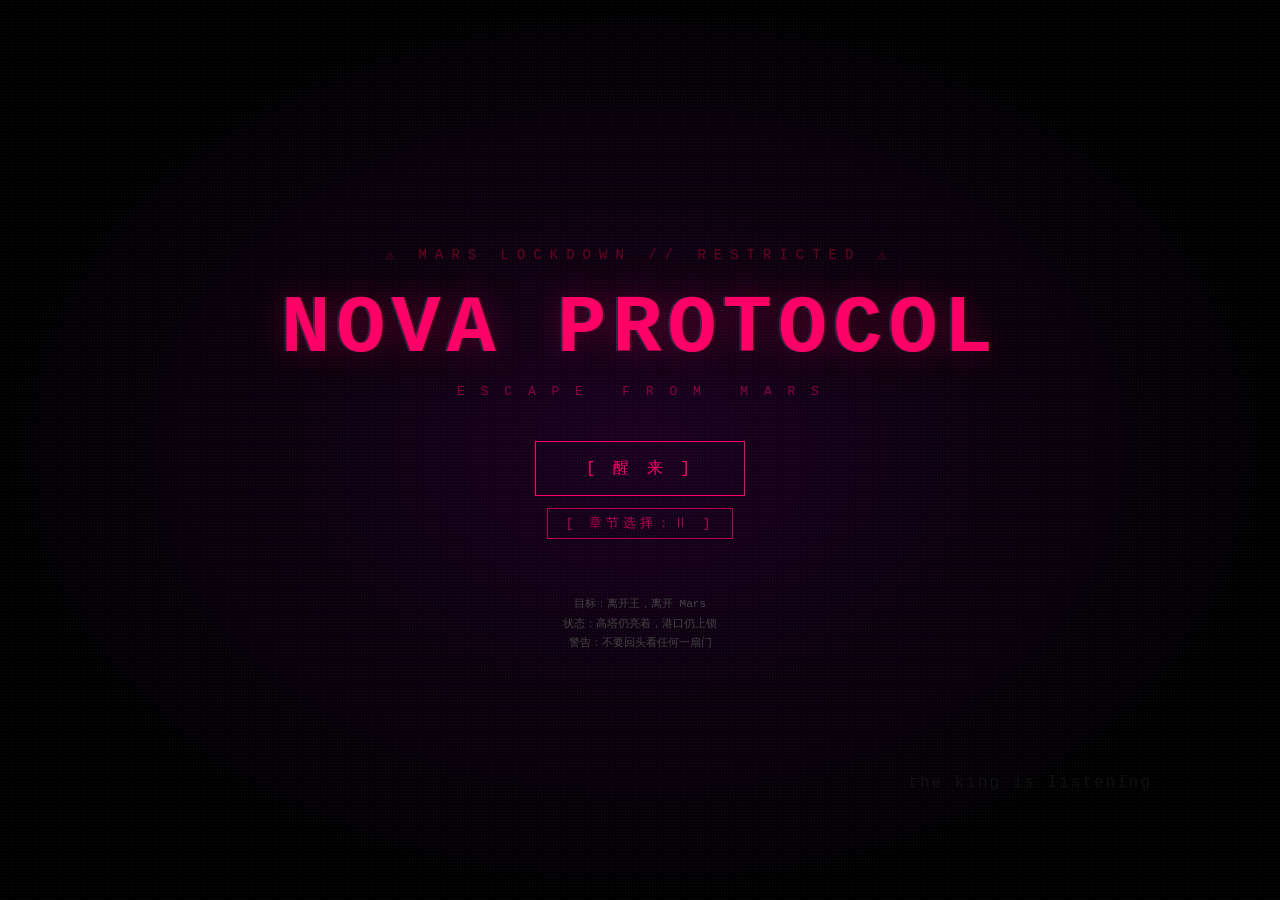
==== commit db5d19c6: "fix: 修复两个bug — 结局文字被覆盖 + 控制台可直接通关 1. typewrite 函数：新调用时清除旧的 skipHandler，防止点击 logEl    时旧回调覆盖新的结局文字 2." ====
--- a/index.html
+++ b/index.html
@@ -1566,10 +1566,15 @@
 
         const typewriterTimers = new Map();
 
+        const typewriterSkipHandlers = new Map();
         function typewrite(el, text, speed = 30, callback) {
             if (typewriterTimers.has(el)) {
                 clearTimeout(typewriterTimers.get(el));
                 typewriterTimers.delete(el);
+            }
+            if (typewriterSkipHandlers.has(el)) {
+                el.removeEventListener('click', typewriterSkipHandlers.get(el));
+                typewriterSkipHandlers.delete(el);
             }
             let i = 0;
             el.textContent = '';
@@ -1580,6 +1585,8 @@
             function finish() {
                 el.innerHTML = richText(text);
                 typewriterTimers.delete(el);
+                typewriterSkipHandlers.delete(el);
+                el.removeEventListener('click', skipHandler);
                 if (callback) callback();
             }
 
@@ -1598,8 +1605,8 @@
                     clearTimeout(typewriterTimers.get(el));
                     finish();
                 }
-                el.removeEventListener('click', skipHandler);
             };
+            typewriterSkipHandlers.set(el, skipHandler);
             el.addEventListener('click', skipHandler);
             tick();
         }
@@ -2531,7 +2538,9 @@
             roomNameEl.textContent = '主控制台';
             clearRoomArtForChapterTwo();
             const hasAllBase = state.flags.chapterTwoProtocolSheet && state.flags.chapterTwoVoiceprint && state.flags.chapterTwoCoreOpen && state.flags.chapterTwoNorthRoute;
-            objectiveEl.textContent = hasAllBase ? '所有条件已满足。执行覆写。' : '收集全部条件后才能执行覆写。';
+            const hasDeepAccess = state.flags.ch2OverrideCode || state.flags.ch2MemoryChip || state.flags.ch2FleshShard;
+            const canOverride = hasAllBase && hasDeepAccess;
+            objectiveEl.textContent = canOverride ? '所有条件已满足。执行覆写。' : hasAllBase ? '基础协议已就绪，但缺少深层访问凭证。去起居室、数据穹顶或血肉熔炉探索。' : '收集全部条件后才能执行覆写。';
             choicesEl.innerHTML = '';
             if (!state.flags.ch2ConsoleVisited) {
                 state.flags.ch2ConsoleVisited = true;
@@ -2540,12 +2549,20 @@
             const choices = [
                 {
                     text: '执行覆写：声纹 → 航线 → 钥匙 → 注入凭证',
-                    require: () => !state.flags.chapterTwoExitOpen && hasAllBase,
+                    require: () => !state.flags.chapterTwoExitOpen && canOverride,
                     action() {
                         state.flags.chapterTwoExitOpen = true;
                         addLog('控制台逐层验证：\n\nVOICE SAMPLE ......... ACCEPTED\nNORTH ROUTE .......... REMAPPED\nMANUAL KEY ........... ACCEPTED\nOVERRIDE CREDENTIAL .. ACCEPTED\n\n旧协议覆盖了新规则。他的系统正在被他自己的代码击穿。\n\n——轰——\n\n你听见很远的地方传来门锁松开的声音。不止一扇。是所有的门。');
                         pulseGlitch();
                         renderChapterTwoSidebar();
+                        renderChapterTwoConsoleChoices();
+                    }
+                },
+                {
+                    text: '尝试执行覆写（缺少深层凭证）',
+                    require: () => !state.flags.chapterTwoExitOpen && hasAllBase && !hasDeepAccess,
+                    action() {
+                        addLog('系统接受了前三项输入，但最后一道锁没有松开。\n\n屏幕提示：\n\n「INSUFFICIENT OVERRIDE AUTHORITY」\n「需要更深层的访问凭证」\n\n王的起居室里有终端密码，数据穹顶里有记忆芯片，血肉熔炉里有系统核心碎片——至少找到一样。');
                         renderChapterTwoConsoleChoices();
                     }
                 },
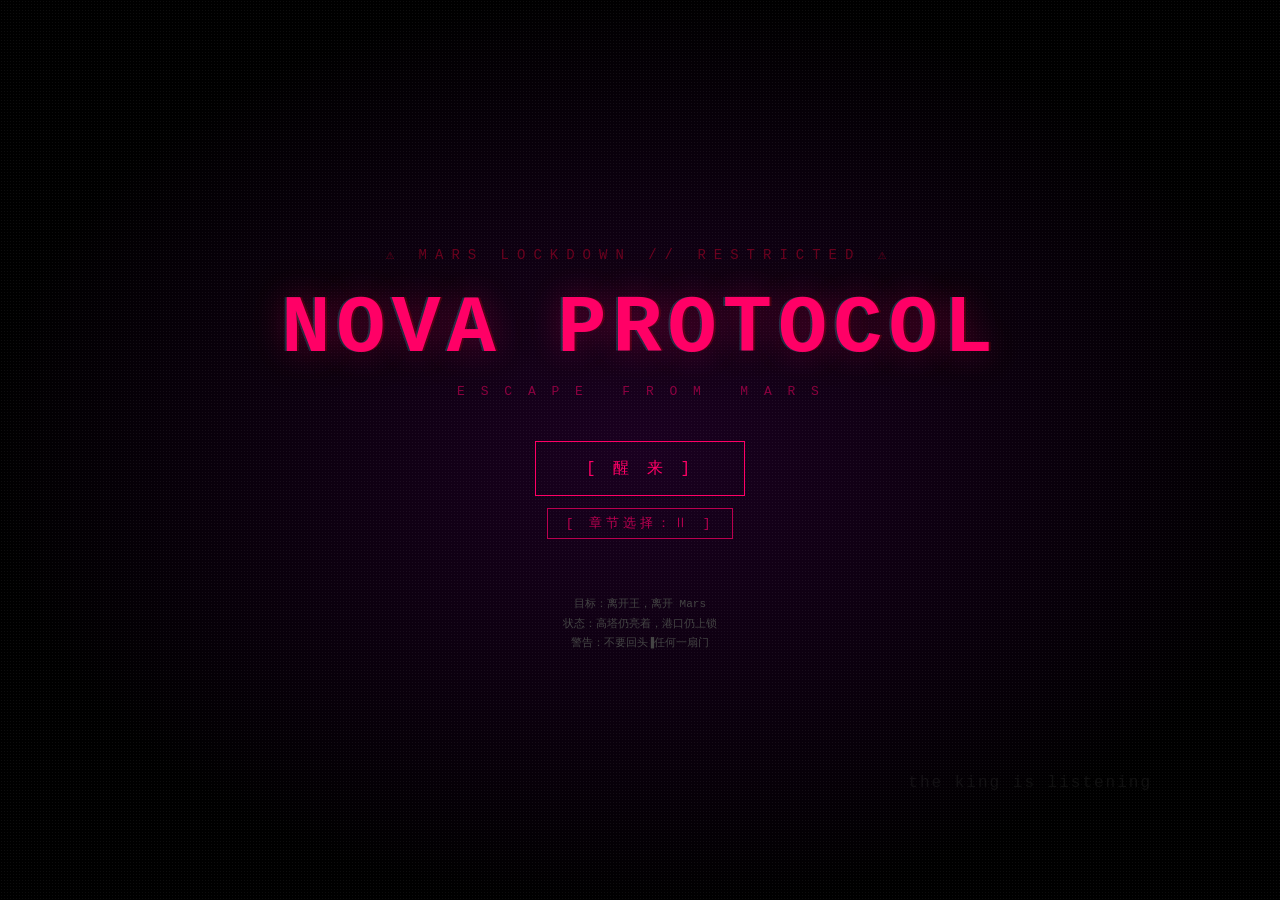
==== commit 0a4402f2: "feat: 通关需全部道具 + 房间重命名赛博朋克风 - 控制台覆写现在需要全部3项深层凭证（覆写密码+记忆芯片+核心碎片） - 缺少凭证时动态提示具体还缺哪些 - 低语深渊 → 回声裂隙（信号干扰/" ====
--- a/index.html
+++ b/index.html
@@ -2212,14 +2212,14 @@
                     }
                 },
                 {
-                    text: '向下：沿阶梯坠入低语深渊',
+                    text: '向下：沿阶梯坠入回声裂隙',
                     action() {
                         addLog('阶梯向下延伸，每一级都比上一级更窄。空气变得黏稠，你的耳膜开始嗡鸣，像有什么东西正在你脑子里筑巢。');
                         renderChapterTwoWhisperVoidChoices();
                     }
                 },
                 {
-                    text: '穿过热浪通道：进入血肉熔炉',
+                    text: '穿过热浪通道：进入仿生熔铸舱',
                     require: () => state.flags.ch2WhisperSurvived || state.flags.ch2ThroneVisited,
                     action() {
                         addLog('通道尽头的温度骤升。空气灼热粘稠，墙壁由某种有机物构成，正在缓慢脉动。像走进了一具巨大身体的内部。');
@@ -2297,7 +2297,7 @@
                     }
                 },
                 {
-                    text: '从椅子背后的暗门进入血肉熔炉',
+                    text: '从椅子背后的暗门进入仿生熔铸舱',
                     require: () => state.flags.ch2OverrideCode,
                     action() {
                         addLog('终端屏幕忽然闪了一下，椅子后方的墙壁无声裂开。里面涌出灼热气浪和甜腻的金属气味。\n\n这不是通道——这是他身体的延伸。');
@@ -2377,15 +2377,15 @@
             appendChapterTwoButtons(choices);
         }
 
-        /* ── 低语深渊：心理极限（Grok 设计） ── */
+        /* ── 回声裂隙：心理极限（Grok 设计） ── */
         function renderChapterTwoWhisperVoidChoices() {
             resetChapterTwoTimer();
             chapterTwoCurrentScene = 'whisperVoid';
-            roomNameEl.textContent = '低语深渊';
+            roomNameEl.textContent = '回声裂隙';
             clearRoomArtForChapterTwo();
-            objectiveEl.textContent = '黑暗中只有他的声音。找到破绽，或者被永远吞没。';
+            objectiveEl.textContent = '信号被压制。黑暗中只有他的回声在循环。找到破绽，或者被永远吞没。';
             choicesEl.innerHTML = '';
-            addLog('无尽黑暗。地面是柔软却冰冷的有机层，像活体皮肤般起伏。\n\n你的每一次呼吸都被放大成回声，而回声里夹杂着他的低语：\n\n「归来吧……永恒的王在等待你的臣服。」\n\n低语声从四面八方钻进耳膜。你的身体在这里变得过分敏感——温度、触觉、心跳，全都被剥去了保护层。');
+            addLog('无尽黑暗。地面覆盖着一层冰冷的电磁屏蔽膜，像活体皮肤般起伏。你的神经接口在这里被强行降频。\n\n你的每一次呼吸都被信号阵列放大成回声，而回声里夹杂着他的低语：\n\n「归来吧……永恒的王在等待你的臣服。」\n\n低语声从四面八方的扬声器阵列钻进耳膜。你的感知在这里变得过分敏感——温度、触觉、心跳，全都被剥去了防火墙。');
             const choices = [
                 {
                     text: '闭眼倾听，在低语中寻找破绽',
@@ -2432,7 +2432,7 @@
                     }
                 },
                 {
-                    text: '沿着光缝爬向血肉熔炉',
+                    text: '沿着光缝爬向仿生熔铸舱',
                     require: () => state.flags.ch2WhisperSurvived,
                     action() {
                         addLog('你顺着碎裂的低语墙壁攀爬，手指抓住灼热的边缘——\n\n光缝另一端是一片红色的蒸汽。温度骤升。你知道更深的地方在等你。');
@@ -2442,7 +2442,7 @@
                 {
                     text: '退回暗红走廊',
                     action() {
-                        addLog('你拼命向上爬，指甲嵌进有机层的表面，终于重新摸到了走廊的金属地板。\n\n身后的深渊发出一声叹息。');
+                        addLog('你拼命向上爬，指甲嵌进屏蔽膜的表面，终于重新摸到了走廊的金属地板。\n\n身后的裂隙发出一声叹息。');
                         renderChapterTwoDarkCorridorChoices();
                     }
                 }
@@ -2450,39 +2450,39 @@
             appendChapterTwoButtons(choices);
         }
 
-        /* ── 血肉熔炉：极限区域（Grok 设计） ── */
+        /* ── 仿生熔铸舱：极限区域（Grok 设计） ── */
         function renderChapterTwoFleshForgeChoices() {
             resetChapterTwoTimer();
             chapterTwoCurrentScene = 'fleshForge';
-            roomNameEl.textContent = '血肉熔炉';
+            roomNameEl.textContent = '仿生熔铸舱';
             clearRoomArtForChapterTwo();
-            objectiveEl.textContent = '王的禁地。拿到碎片，或者被永远锻入他的系统。';
+            objectiveEl.textContent = '王的核心工厂。拿到碎片，或者被永远编译进他的系统。';
             choicesEl.innerHTML = '';
-            addLog('空气灼热粘稠。墙壁由活体组织构成，脉动着吞吐热气。中央熔炉里翻滚着半成形的金属与血肉混合物。\n\n触手般的管道在空中缓慢舞动，像在等待猎物。\n\n熔炉上方悬浮着一枚发光的碎片——那是王的系统核心的一部分。你需要它来彻底覆写控制台。');
+            addLog('空气灼热粘稠。舱壁由仿生合金与人造神经纤维交织而成，脉动着吞吐热气。中央熔铸炉里翻滚着半成形的纳米流体与生物芯片混合物。\n\n仿生管线在空中缓慢舞动，像在等待猎物。\n\n熔铸炉上方悬浮着一枚发光的碎片——那是王的系统核心的一部分。你需要它来彻底覆写控制台。');
             const choices = [
                 {
                     text: '拼凑零件制造抓取装置（限时挑战）',
                     require: () => !state.flags.ch2ForgePassed,
                     action() {
-                        addLog('你在熔炉边找到三种材料：血肉碎片、金属芯、神经线。\n\n必须按正确顺序组装——你只有一次机会。\n\n管道的舞动越来越快。');
+                        addLog('你在熔铸炉边找到三种材料：仿生外壳、金属芯、神经线。\n\n必须按正确顺序组装——你只有一次机会。\n\n管线的舞动越来越快。');
                         choicesEl.innerHTML = '';
-                        const steps = ['金属芯（骨架）', '神经线（传导）', '血肉碎片（封装）'];
-                        const wrongSteps = ['血肉碎片（先封装？）', '神经线（先传导？）', '金属芯（先骨架？）'];
+                        const steps = ['金属芯（骨架）', '神经线（传导）', '仿生外壳（封装）'];
+                        const wrongSteps = ['仿生外壳（先封装？）', '神经线（先传导？）', '金属芯（先骨架？）'];
                         const forgeChoices = [
                             {
-                                text: '正确顺序：金属芯 → 神经线 → 血肉碎片',
+                                text: '正确顺序：金属芯 → 神经线 → 仿生外壳',
                                 action() {
                                     state.flags.ch2ForgePassed = true;
                                     state.flags.ch2FleshShard = true;
-                                    addLog('——咔嗒——咔嗒——咔嗒——\n\n装置成型！抓取臂伸向熔炉上方，精准夹住那枚碎片。\n\n碎片落入你掌心的瞬间，整座熔炉发出低沉的哀鸣。\n\n你拿到了【系统核心碎片】—— 这是他最深处的一块骨头。有了它，控制台的最后一道锁将无法抵挡。');
+                                    addLog('——咔嗒——咔嗒——咔嗒——\n\n装置成型！抓取臂伸向熔铸炉上方，精准夹住那枚碎片。\n\n碎片落入你掌心的瞬间，整座熔铸舱发出低沉的哀鸣。\n\n你拿到了【系统核心碎片】—— 这是他最深处的一块代码实体。有了它，控制台的最后一道锁将无法抵挡。');
                                     renderChapterTwoSidebar();
                                     renderChapterTwoFleshForgeChoices();
                                 }
                             },
                             {
-                                text: '错误顺序：血肉碎片 → 金属芯 → 神经线',
+                                text: '错误顺序：仿生外壳 → 金属芯 → 神经线',
                                 action() {
-                                    addLog('——嘶啦——\n\n装置在你手中碎裂！灼热的碎片溅到你手臂上，留下蛛网般的灼痕。\n\n一根管道趁机卷住你的手腕——冰冷、湿滑，像蛇一样向上攀爬。\n\n你拼命甩开它，退后几步，喘着粗气。', { scary: true });
+                                    addLog('——嘶啦——\n\n装置在你手中碎裂！灼热的碎片溅到你手臂上，留下蛛网般的灼痕。\n\n一根管线趁机卷住你的手腕——冰冷、湿滑，像蛇一样向上攀爬。\n\n你拼命甩开它，退后几步，喘着粗气。', { scary: true });
                                     bumpSanity(-1);
                                     bumpDanger(1);
                                     delayedJump('反噬');
@@ -2494,15 +2494,15 @@
                     }
                 },
                 {
-                    text: '躲避管道，潜行到熔炉底部',
+                    text: '躲避管线，潜行到熔铸炉底部',
                     once: 'ch2sneakForge',
                     action() {
-                        addLog('你贴着地面匍匐前进。一根管道从你头顶划过，带着呼吸般的节律。\n\n在熔炉底部，你发现了一块残破的铭文板：\n\n「FORGE PROTOCOL v1.0 — 作者：E.M.」\n「备注：如果她走到这里，说明她比我预期的更强。」\n「备注2：也更危险。」\n\n你不知道"危险"指的是对他，还是对你自己。');
+                        addLog('你贴着地面匍匐前进。一根管线从你头顶划过，带着呼吸般的节律。\n\n在熔铸炉底部，你发现了一块残破的铭文板：\n\n「FORGE PROTOCOL v1.0 — 作者：E.M.」\n「备注：如果她走到这里，说明她比我预期的更强。」\n「备注2：也更危险。」\n\n你不知道"危险"指的是对他，还是对你自己。');
                         renderChapterTwoFleshForgeChoices();
                     }
                 },
                 {
-                    text: '将手伸入熔炉，直接触碰核心',
+                    text: '将手伸入熔铸炉，直接触碰核心',
                     once: 'ch2touchForge',
                     action() {
                         addLog('——灼——\n\n火焰瞬间舔上你的手指。痛楚如潮水涌来，视野变红。\n\n在极端的疼痛边缘，你看见了一个画面：他坐在王座上，手里握着一个和你一模一样的人偶，正在小心翼翼地修补它的裂缝。\n\n幻觉消散。你的手还在，但上面多了一道疤——和他手上的那道一模一样。', { scary: true });
@@ -2516,7 +2516,7 @@
                     text: '带着碎片返回暗红走廊',
                     require: () => state.flags.ch2FleshShard,
                     action() {
-                        addLog('你攥紧碎片，头也不回地冲出熔炉。身后的管道在你离开的瞬间全部垂落，像失去了猎物的触须。\n\n走廊的空气从未如此清凉。');
+                        addLog('你攥紧碎片，头也不回地冲出熔铸舱。身后的管线在你离开的瞬间全部垂落，像失去了猎物的触须。\n\n走廊的空气从未如此清凉。');
                         renderChapterTwoDarkCorridorChoices();
                     }
                 },
@@ -2538,9 +2538,10 @@
             roomNameEl.textContent = '主控制台';
             clearRoomArtForChapterTwo();
             const hasAllBase = state.flags.chapterTwoProtocolSheet && state.flags.chapterTwoVoiceprint && state.flags.chapterTwoCoreOpen && state.flags.chapterTwoNorthRoute;
-            const hasDeepAccess = state.flags.ch2OverrideCode || state.flags.ch2MemoryChip || state.flags.ch2FleshShard;
+            const hasDeepAccess = state.flags.ch2OverrideCode && state.flags.ch2MemoryChip && state.flags.ch2FleshShard;
             const canOverride = hasAllBase && hasDeepAccess;
-            objectiveEl.textContent = canOverride ? '所有条件已满足。执行覆写。' : hasAllBase ? '基础协议已就绪，但缺少深层访问凭证。去起居室、数据穹顶或血肉熔炉探索。' : '收集全部条件后才能执行覆写。';
+            const missingDeep = [!state.flags.ch2OverrideCode && '覆写密码', !state.flags.ch2MemoryChip && '记忆芯片', !state.flags.ch2FleshShard && '核心碎片'].filter(Boolean);
+            objectiveEl.textContent = canOverride ? '所有条件已满足。执行覆写。' : hasAllBase ? '基础协议已就绪，仍缺少：' + missingDeep.join('、') + '。' : '收集全部条件后才能执行覆写。';
             choicesEl.innerHTML = '';
             if (!state.flags.ch2ConsoleVisited) {
                 state.flags.ch2ConsoleVisited = true;
@@ -2562,7 +2563,8 @@
                     text: '尝试执行覆写（缺少深层凭证）',
                     require: () => !state.flags.chapterTwoExitOpen && hasAllBase && !hasDeepAccess,
                     action() {
-                        addLog('系统接受了前三项输入，但最后一道锁没有松开。\n\n屏幕提示：\n\n「INSUFFICIENT OVERRIDE AUTHORITY」\n「需要更深层的访问凭证」\n\n王的起居室里有终端密码，数据穹顶里有记忆芯片，血肉熔炉里有系统核心碎片——至少找到一样。');
+                        const missing = [!state.flags.ch2OverrideCode && '终端覆写密码（起居室）', !state.flags.ch2MemoryChip && '记忆芯片（数据穹顶）', !state.flags.ch2FleshShard && '核心碎片（仿生熔铸舱）'].filter(Boolean);
+                        addLog('系统接受了前三项输入，但最后一道锁没有松开。\n\n屏幕提示：\n\n「INSUFFICIENT OVERRIDE AUTHORITY」\n「需要全部深层访问凭证」\n\n仍然缺少：\n' + missing.map(m => '· ' + m).join('\n'));
                         renderChapterTwoConsoleChoices();
                     }
                 },
@@ -2633,8 +2635,8 @@
             chapterEl.textContent = state.chapter >= 10 ? ('Ⅱ - ' + ({
                 wake:'？？？', bedroom:'玻璃房', darkCorridor:'暗红走廊',
                 reactorHall:'反应堆走廊', throneRoom:'起居室',
-                dataVault:'数据穹顶', whisperVoid:'低语深渊',
-                fleshForge:'血肉熔炉', console:'控制台'
+                dataVault:'数据穹顶', whisperVoid:'回声裂隙',
+                fleshForge:'仿生熔铸舱', console:'控制台'
             }[chapterTwoCurrentScene] || '？？？')) : chapterRoman(state.chapter);
             if (state.flags.chapterTwoStarted) {
                 renderChapterTwoSidebar();
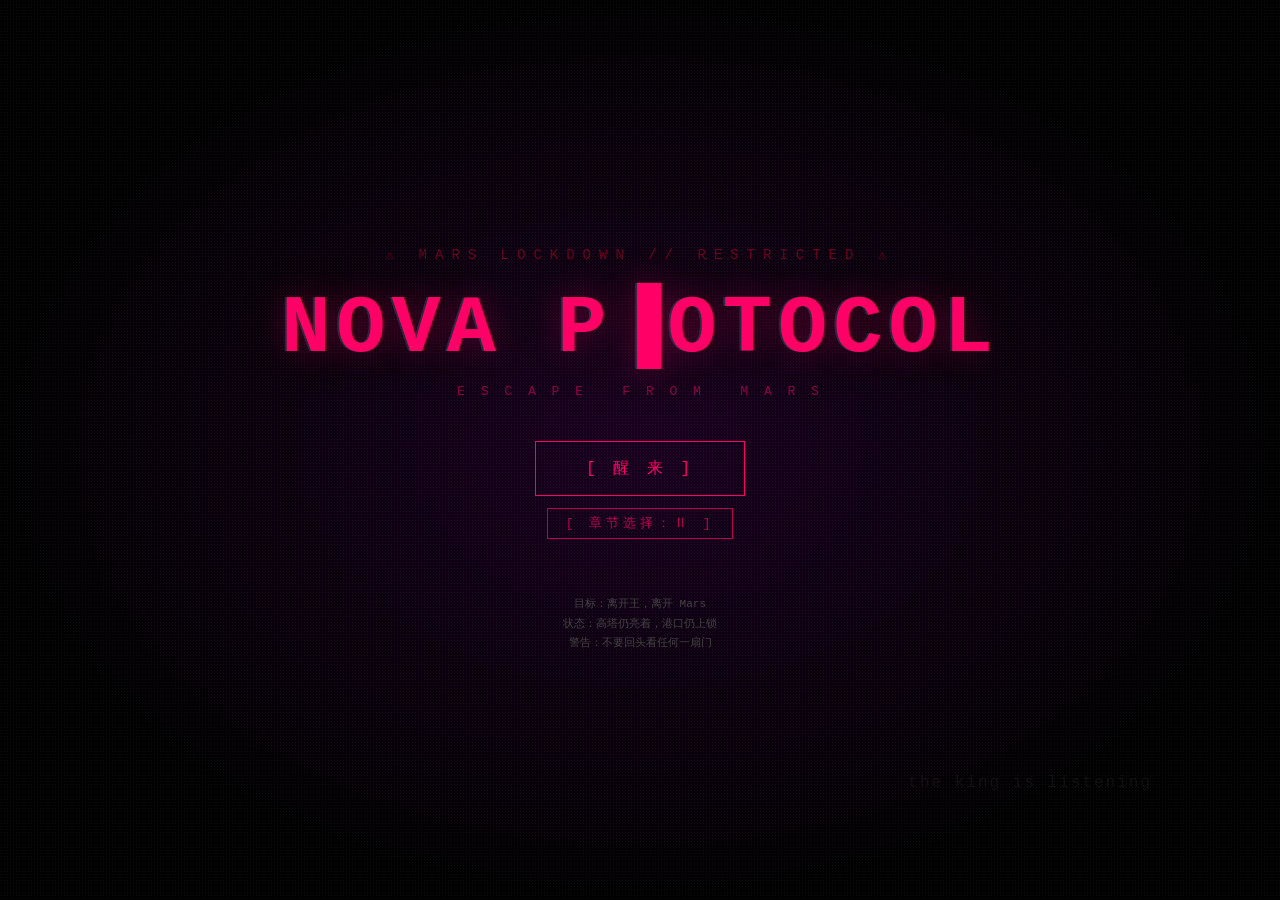
==== commit 00b0a377: "fix: 密码机制重构 — 空输入拦截/必须解谜才能推进/隐晦提示 - solvePuzzle 空输入直接 return，不再触发 onFail - 回声裂隙密码改为必须解开才能获得「回声破绽」标记 " ====
--- a/index.html
+++ b/index.html
@@ -1686,6 +1686,7 @@
         function solvePuzzle() {
             if (!state.puzzle) return;
             const value = puzzleInputEl.value.trim();
+            if (!value) return;
             const cfg = state.puzzle;
             closePuzzle();
             if (value.toLowerCase() === cfg.answer.toLowerCase()) cfg.onSuccess();
@@ -1769,7 +1770,7 @@
                 { key: 'ch2BearClue', label: '草莓熊芯片' },
                 { key: 'ch2MemoryChip', label: '记忆芯片' },
                 { key: 'ch2OverrideCode', label: '覆写密码' },
-                { key: 'ch2WhisperSurvived', label: '低语破绽' },
+                { key: 'ch2WhisperSurvived', label: '回声破绽' },
                 { key: 'ch2FleshShard', label: '系统核心碎片' },
                 { key: 'chapterTwoExitOpen', label: '出口已解锁' }
             ];
@@ -2391,24 +2392,25 @@
                     text: '闭眼倾听，在低语中寻找破绽',
                     once: 'ch2listenVoid',
                     action() {
-                        addLog('你强迫自己不去抵抗，而是顺着低语的节奏呼吸。\n\n很慢很慢地，你听见了——低语不是均匀的。每隔七次循环，有一个字会卡顿。\n\n拼出来是：\n\n「N - O - V - A」\n\n——这是密码。她的名字本身就是打破协议的钥匙。');
-                        state.flags.ch2WhisperSurvived = true;
-                        renderChapterTwoSidebar();
+                        addLog('你强迫自己不去抵抗，而是顺着低语的节奏呼吸。\n\n很慢很慢地，你听见了——低语不是均匀的。每隔七次循环，有一个音节会卡顿，像被加密过的签名。\n\n那些卡顿的音节连起来，似乎构成了一个名字……一颗新星的名字……一个协议的名字。\n\n你还不确定，但你知道这是唯一的破绽。');
+                        usedActions.add('ch2HeardClue');
                         renderChapterTwoWhisperVoidChoices();
                     }
                 },
                 {
-                    text: '用发现的密码反击低语系统',
-                    require: () => state.flags.ch2WhisperSurvived,
+                    text: '用破绽中的密码反击低语系统',
+                    require: () => usedActions.has('ch2HeardClue') && !state.flags.ch2WhisperSurvived,
                     action() {
                         openPuzzle({
                             title: '反抗密码',
-                            text: '低语系统正在入侵你的意识。输入你从低语破绽中发现的密码来抵抗。',
-                            hint: '她的名字就是协议的名字……',
+                            text: '低语系统正在入侵你的意识。输入你从破绽中听到的那个名字。',
+                            hint: '新星……协议……她自己的名字……',
                             answer: 'nova',
                             onSuccess() {
+                                state.flags.ch2WhisperSurvived = true;
                                 addLog('——嘶啦——\n\n密码生效！低语像玻璃一样碎裂，黑暗中出现一条被撕开的光缝。\n\n你听见他在很远的地方说了一句：\n\n「……聪明。」\n\n不是愤怒。是欣赏。这让你更害怕了。');
                                 bumpSanity(1);
+                                renderChapterTwoSidebar();
                                 renderChapterTwoWhisperVoidChoices();
                             },
                             onFail() {
